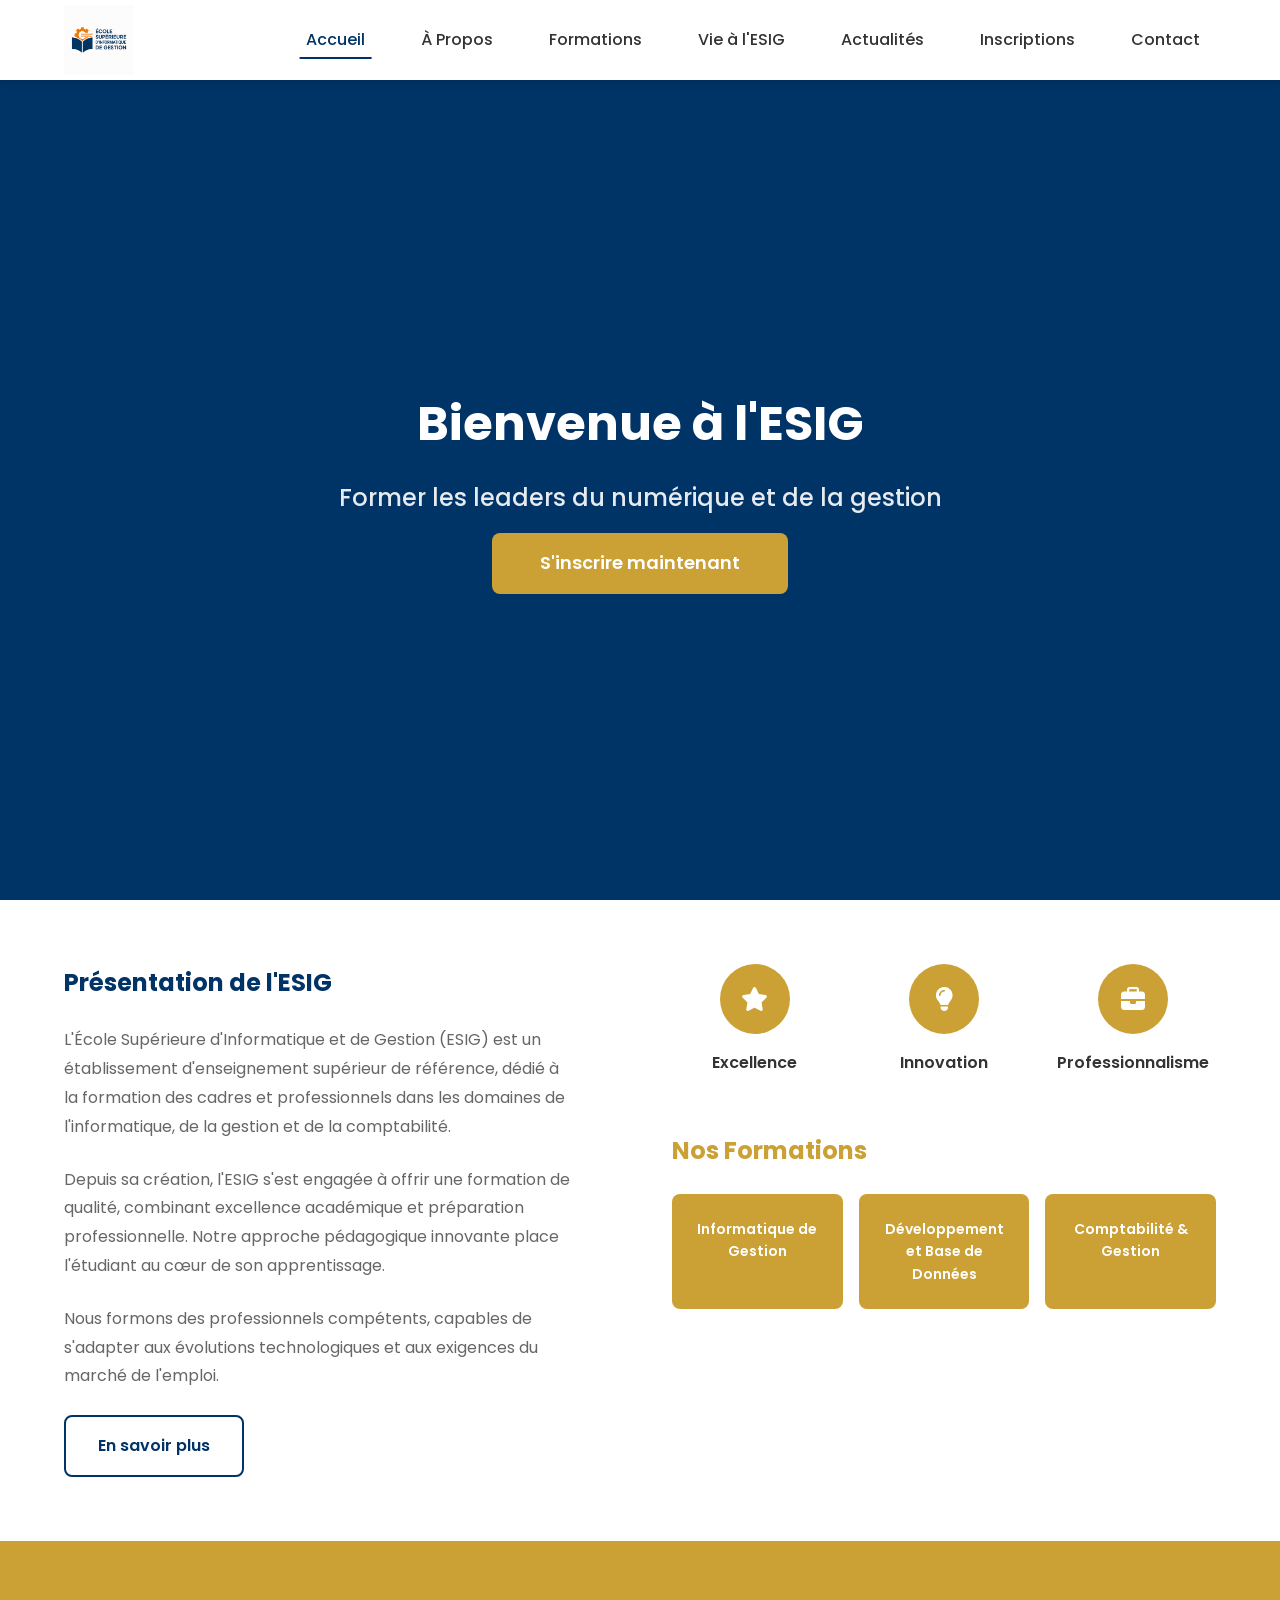
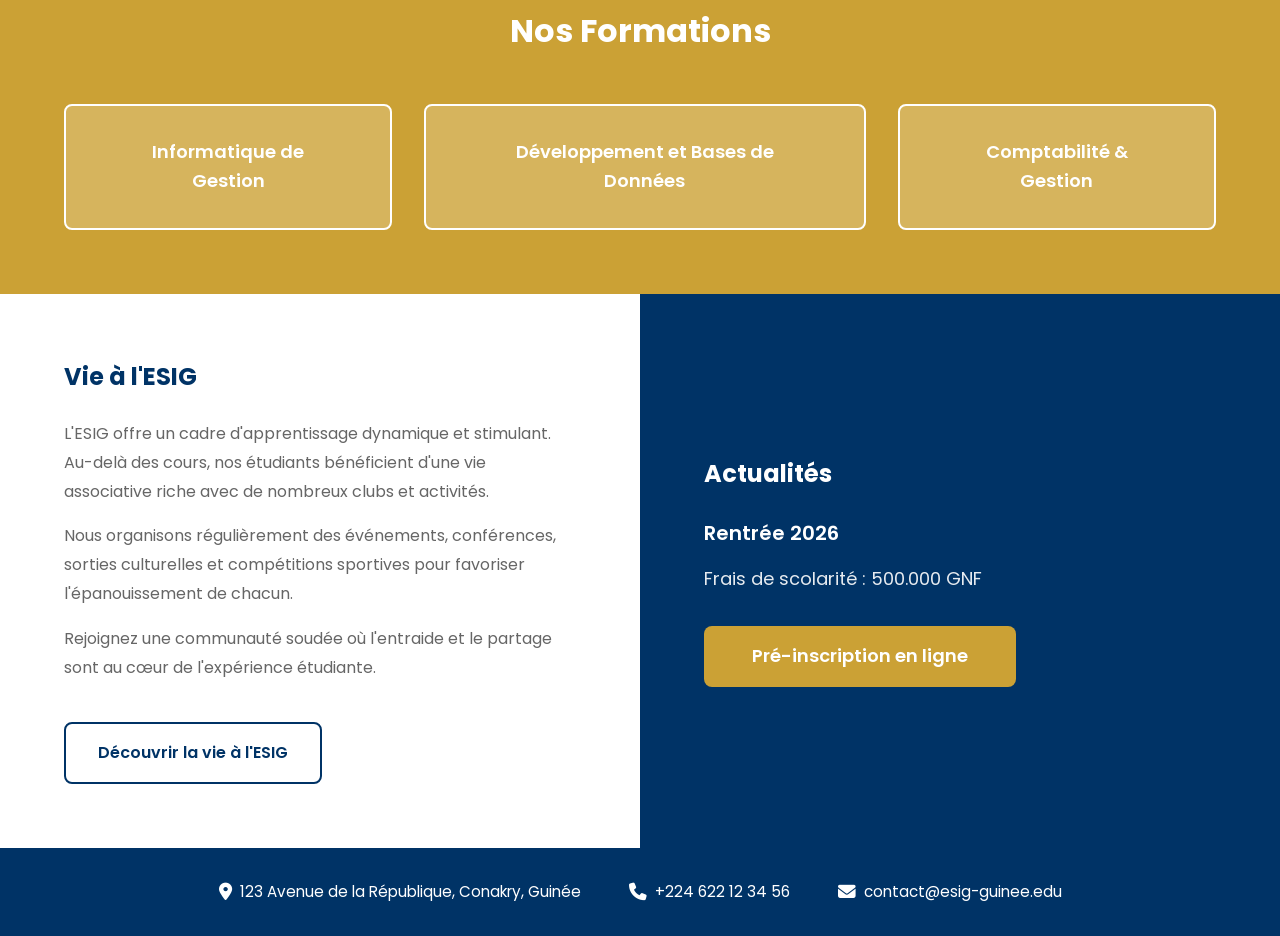
==== ESIG-main/index.html @ 141033b7 "Initial commit from original ZIP" ====
<!DOCTYPE html>
<html lang="fr">
<head>
    <meta charset="UTF-8">
    <meta name="viewport" content="width=device-width, initial-scale=1.0">
    <title>ESIG - École Supérieure d'Informatique et de Gestion</title>
    <link rel="stylesheet" href="css/styles.css">
    <link rel="stylesheet" href="https://cdnjs.cloudflare.com/ajax/libs/font-awesome/6.4.0/css/all.min.css">
    <link href="https://fonts.googleapis.com/css2?family=Poppins:wght@300;400;500;600;700&display=swap" rel="stylesheet">
</head>
<body>
    <!-- Header Placeholder -->
    <div id="header-placeholder"></div>

    <!-- Hero Section -->
    <section class="hero" id="home">
        <div class="hero__overlay"></div>
        <div class="hero__content container">
            <h1 class="hero__title">Bienvenue à l'ESIG</h1>
            <p class="hero__subtitle">Former les leaders du numérique et de la gestion</p>
            <div class="hero__buttons">
                <a href="inscriptions.html" class="btn btn--gold">S'inscrire maintenant</a>
            </div>
        </div>
    </section>

    <!-- About Preview Section -->
    <section class="section about-preview">
        <div class="container">
            <div class="about-preview__grid-new">
                <!-- Partie Gauche - Présentation -->
                <div class="about-preview__left">
                    <h2 class="about-preview__title">Présentation de l'ESIG</h2>
                    <p>L'École Supérieure d'Informatique et de Gestion (ESIG) est un établissement d'enseignement supérieur de référence, dédié à la formation des cadres et professionnels dans les domaines de l'informatique, de la gestion et de la comptabilité.</p>
                    <p>Depuis sa création, l'ESIG s'est engagée à offrir une formation de qualité, combinant excellence académique et préparation professionnelle. Notre approche pédagogique innovante place l'étudiant au cœur de son apprentissage.</p>
                    <p>Nous formons des professionnels compétents, capables de s'adapter aux évolutions technologiques et aux exigences du marché de l'emploi.</p>
                    <a href="apropos.html" class="btn btn--outline">En savoir plus</a>
                </div>
                
                <!-- Partie Droite -->
                <div class="about-preview__right">
                    <!-- Ligne 1 - Valeurs avec icônes -->
                    <div class="values-row">
                        <div class="value-item">
                            <div class="value-item__icon">
                                <i class="fas fa-star"></i>
                            </div>
                            <span class="value-item__text">Excellence</span>
                        </div>
                        <div class="value-item">
                            <div class="value-item__icon">
                                <i class="fas fa-lightbulb"></i>
                            </div>
                            <span class="value-item__text">Innovation</span>
                        </div>
                        <div class="value-item">
                            <div class="value-item__icon">
                                <i class="fas fa-briefcase"></i>
                            </div>
                            <span class="value-item__text">Professionnalisme</span>
                        </div>
                    </div>
                    
                    <!-- Ligne 2 - Nos Formations -->
                    <div class="formations-row">
                        <h3 class="formations-row__title">Nos Formations</h3>
                        <div class="formations-row__cards">
                            <div class="formation-mini-card">
                                <span>Informatique de Gestion</span>
                            </div>
                            <div class="formation-mini-card">
                                <span>Développement et Base de Données</span>
                            </div>
                            <div class="formation-mini-card">
                                <span>Comptabilité & Gestion</span>
                            </div>
                        </div>
                    </div>
                </div>
            </div>
        </div>
    </section>

    <!-- Formations Preview Section -->
    <section class="section formations-preview-gold">
        <div class="container">
            <h2 class="formations-gold__title">Nos Formations</h2>
            <div class="formations-gold__cards">
                <div class="formation-gold-card">
                    <span>Informatique de Gestion</span>
                </div>
                <div class="formation-gold-card">
                    <span>Développement et Bases de Données</span>
                </div>
                <div class="formation-gold-card">
                    <span>Comptabilité & Gestion</span>
                </div>
            </div>
        </div>
    </section>

    <!-- News Preview Section -->
    <section class="section news-preview-new">
        <div class="news-preview-grid">
            <!-- Partie Gauche - Vie à l'ESIG -->
            <div class="vie-esig-box">
                <h2 class="vie-esig-box__title">Vie à l'ESIG</h2>
                <p>L'ESIG offre un cadre d'apprentissage dynamique et stimulant. Au-delà des cours, nos étudiants bénéficient d'une vie associative riche avec de nombreux clubs et activités.</p>
                <p>Nous organisons régulièrement des événements, conférences, sorties culturelles et compétitions sportives pour favoriser l'épanouissement de chacun.</p>
                <p>Rejoignez une communauté soudée où l'entraide et le partage sont au cœur de l'expérience étudiante.</p>
                <a href="vie-esig.html" class="btn btn--outline">Découvrir la vie à l'ESIG</a>
            </div>
            
            <!-- Partie Droite - Actualités -->
            <div class="actualites-box">
                <h2 class="actualites-box__title">Actualités</h2>
                <h3 class="actualites-box__subtitle">Rentrée 2026</h3>
                <p class="actualites-box__info">Frais de scolarité : 500.000 GNF</p>
                <a href="inscriptions.html" class="btn btn--gold">Pré-inscription en ligne</a>
            </div>
        </div>
    </section>


    <!-- Footer Placeholder -->
    <div id="footer-placeholder"></div>

    <script src="js/main.js"></script>
</body>
</html>
---- ESIG-main/css/styles.css ----
/* ===== VARIABLES CSS ===== */
:root {
    /* Colors - Palette ESIG */
    --primary-color: #003366;
    --primary-dark: #002244;
    --primary-light: #004488;
    --secondary-color: #CBA135;
    --secondary-dark: #a8862c;
    --accent-color: #CBA135;
    --accent-light: #d4b54d;
    
    /* Neutral colors */
    --text-color: #333333;
    --text-light: #666666;
    --text-muted: #999999;
    --white: #FFFFFF;
    --light-bg: #f8f9fa;
    --border-color: #e0e0e0;
    
    /* Gradients */
    --gradient-primary: linear-gradient(135deg, #003366, #004488);
    --gradient-secondary: linear-gradient(135deg, #CBA135, #d4b54d);
    --gradient-accent: linear-gradient(135deg, #CBA135, #d4b54d);
    
    /* Typography */
    --font-family: 'Poppins', sans-serif;
    --font-size-xs: 0.75rem;
    --font-size-sm: 0.875rem;
    --font-size-base: 1rem;
    --font-size-lg: 1.125rem;
    --font-size-xl: 1.25rem;
    --font-size-2xl: 1.5rem;
    --font-size-3xl: 2rem;
    --font-size-4xl: 2.5rem;
    --font-size-5xl: 3rem;
    
    /* Spacing */
    --spacing-xs: 0.25rem;
    --spacing-sm: 0.5rem;
    --spacing-md: 1rem;
    --spacing-lg: 1.5rem;
    --spacing-xl: 2rem;
    --spacing-2xl: 3rem;
    --spacing-3xl: 4rem;
    
    /* Borders */
    --border-radius-sm: 4px;
    --border-radius: 8px;
    --border-radius-lg: 12px;
    --border-radius-xl: 20px;
    --border-radius-full: 50%;
    
    /* Shadows */
    --shadow-sm: 0 2px 4px rgba(0, 0, 0, 0.05);
    --shadow: 0 4px 6px rgba(0, 0, 0, 0.1);
    --shadow-md: 0 6px 12px rgba(0, 0, 0, 0.1);
    --shadow-lg: 0 10px 25px rgba(0, 0, 0, 0.15);
    --shadow-xl: 0 20px 40px rgba(0, 0, 0, 0.2);
    
    /* Transitions */
    --transition-fast: 0.2s ease;
    --transition: 0.3s ease;
    --transition-slow: 0.5s ease;
    
    /* Header height */
    --header-height: 80px;
}

/* ===== RESET & BASE ===== */
*,
*::before,
*::after {
    margin: 0;
    padding: 0;
    box-sizing: border-box;
}

html {
    scroll-behavior: smooth;
}

body {
    font-family: var(--font-family);
    font-size: var(--font-size-base);
    line-height: 1.6;
    color: var(--text-color);
    background-color: var(--white);
    overflow-x: hidden;
}

a {
    text-decoration: none;
    color: inherit;
    transition: var(--transition);
}

ul {
    list-style: none;
}

img {
    max-width: 100%;
    height: auto;
    display: block;
}

button {
    font-family: inherit;
    cursor: pointer;
    border: none;
    outline: none;
}

/* Amélioration du touch sur mobile */
@media (hover: none) and (pointer: coarse) {
    .btn:active,
    .nav__link:active,
    .formation-card:active,
    .news-card:active {
        opacity: 0.8;
    }
}

/* ===== CONTAINER ===== */
.container {
    max-width: 1200px;
    margin: 0 auto;
    padding: 0 var(--spacing-lg);
}

/* ===== HEADER & NAVIGATION ===== */
.header {
    position: fixed;
    top: 0;
    left: 0;
    width: 100%;
    height: var(--header-height);
    background-color: var(--white);
    box-shadow: var(--shadow);
    z-index: 1000;
    transition: var(--transition);
}

.header.scrolled {
    height: 70px;
    box-shadow: var(--shadow-md);
}

.nav {
    display: flex;
    justify-content: space-between;
    align-items: center;
    height: 100%;
}

.nav__logo {
    display: flex;
    align-items: center;
}

.logo-img {
    height: 70px;
    width: auto;
}

.nav__menu {
    display: flex;
    align-items: center;
}

.nav__list {
    display: flex;
    gap: var(--spacing-lg);
}

.nav__link {
    font-weight: 500;
    color: var(--text-color);
    padding: var(--spacing-sm) var(--spacing-md);
    position: relative;
    transition: var(--transition);
}

.nav__link::after {
    content: '';
    position: absolute;
    bottom: 0;
    left: 50%;
    transform: translateX(-50%);
    width: 0;
    height: 2px;
    background-color: var(--primary-color);
    transition: var(--transition);
}

.nav__link:hover,
.nav__link.active {
    color: var(--primary-color);
}

.nav__link:hover::after,
.nav__link.active::after {
    width: 80%;
}

.nav__toggle,
.nav__close {
    display: none;
    font-size: var(--font-size-xl);
    cursor: pointer;
    color: var(--text-color);
}

/* ===== BUTTONS ===== */
.btn {
    display: inline-flex;
    align-items: center;
    justify-content: center;
    gap: var(--spacing-sm);
    padding: var(--spacing-md) var(--spacing-xl);
    border-radius: var(--border-radius);
    font-weight: 600;
    font-size: var(--font-size-base);
    transition: var(--transition);
    cursor: pointer;
}

.btn--primary {
    background: var(--gradient-primary);
    color: var(--white);
    border: none;
}

.btn--primary:hover {
    transform: translateY(-2px);
    box-shadow: var(--shadow-md);
}

.btn--secondary {
    background: var(--gradient-secondary);
    color: var(--white);
    border: none;
}

.btn--secondary:hover {
    transform: translateY(-2px);
    box-shadow: var(--shadow-md);
}

.btn--outline {
    background: transparent;
    color: var(--primary-color);
    border: 2px solid var(--primary-color);
}

.btn--outline:hover {
    background: var(--primary-color);
    color: var(--white);
}

.btn--white {
    background: var(--white);
    color: var(--primary-color);
    border: none;
}

.btn--white:hover {
    transform: translateY(-2px);
    box-shadow: var(--shadow-md);
}

.btn--gold {
    background: #CBA135;
    color: var(--white);
    border: none;
    padding: var(--spacing-md) var(--spacing-2xl);
    font-size: var(--font-size-lg);
}

.btn--gold:hover {
    background: #a8862c;
    transform: translateY(-2px);
    box-shadow: var(--shadow-md);
}

.btn--white-outline {
    background: transparent;
    color: var(--white);
    border: 2px solid var(--white);
}

.btn--white-outline:hover {
    background: var(--white);
    color: var(--primary-color);
}

/* ===== HERO SECTION ===== */
.hero {
    position: relative;
    min-height: 100vh;
    display: flex;
    align-items: center;
    justify-content: center;
    background: #003366;
    margin-top: 0;
    padding-top: var(--header-height);
}

.hero__overlay {
    display: none;
}

.hero__content {
    position: relative;
    z-index: 1;
    text-align: center;
    color: var(--white);
    max-width: 800px;
    padding: var(--spacing-2xl);
}

.hero__title {
    font-size: var(--font-size-5xl);
    font-weight: 700;
    margin-bottom: var(--spacing-md);
    animation: fadeInUp 0.8s ease;
}

.hero__subtitle {
    font-size: var(--font-size-2xl);
    font-weight: 500;
    margin-bottom: var(--spacing-md);
    opacity: 0.9;
    animation: fadeInUp 0.8s ease 0.2s backwards;
}

.hero__description {
    font-size: var(--font-size-lg);
    margin-bottom: var(--spacing-2xl);
    opacity: 0.85;
    animation: fadeInUp 0.8s ease 0.4s backwards;
}

.hero__buttons {
    display: flex;
    gap: var(--spacing-lg);
    justify-content: center;
    flex-wrap: wrap;
    animation: fadeInUp 0.8s ease 0.6s backwards;
}

/* ===== SECTIONS ===== */
.section {
    padding: var(--spacing-3xl) 0;
}

.section__header {
    text-align: center;
    margin-bottom: var(--spacing-3xl);
}

.section__title {
    font-size: var(--font-size-3xl);
    color: var(--primary-color);
    margin-bottom: var(--spacing-md);
    position: relative;
    display: inline-block;
}

.section__title::after {
    content: '';
    position: absolute;
    bottom: -10px;
    left: 50%;
    transform: translateX(-50%);
    width: 60px;
    height: 3px;
    background: var(--gradient-secondary);
    border-radius: var(--border-radius);
}

.section__subtitle {
    font-size: var(--font-size-lg);
    color: var(--text-light);
    max-width: 600px;
    margin: var(--spacing-lg) auto 0;
}

/* Section Line */
.section__line {
    width: 80px;
    height: 3px;
    background-color: #CBA135;
    margin: var(--spacing-lg) auto 0;
    overflow: visible;
}

/* ===== ABOUT PREVIEW ===== */
.about-preview {
    background-color: var(--white);
}

.about-preview__grid {
    display: grid;
    grid-template-columns: 1fr 1fr;
    gap: var(--spacing-3xl);
    align-items: center;
}

/* Nouvelle structure about-preview */
.about-preview__grid-new {
    display: grid;
    grid-template-columns: 1fr 1fr;
    gap: var(--spacing-3xl);
    align-items: flex-start;
}

.about-preview__left {
    padding-right: var(--spacing-xl);
}

.about-preview__title {
    font-size: var(--font-size-2xl);
    color: var(--primary-color);
    margin-bottom: var(--spacing-lg);
    font-weight: 700;
}

.about-preview__left p {
    margin-bottom: var(--spacing-lg);
    color: var(--text-light);
    line-height: 1.8;
}

.about-preview__right {
    display: flex;
    flex-direction: column;
    gap: var(--spacing-xl);
}

/* Valeurs Row */
.values-row {
    display: flex;
    justify-content: space-between;
    gap: var(--spacing-lg);
}

.value-item {
    text-align: center;
    flex: 1;
}

.value-item__icon {
    width: 70px;
    height: 70px;
    margin: 0 auto var(--spacing-md);
    display: flex;
    align-items: center;
    justify-content: center;
    background: #CBA135;
    border-radius: var(--border-radius-full);
    font-size: var(--font-size-2xl);
    color: var(--white);
}

.value-item__text {
    display: block;
    font-weight: 600;
    color: #333333;
    font-size: var(--font-size-base);
}

/* Formations Row */
.formations-row {
    margin-top: var(--spacing-lg);
}

.formations-row__title {
    font-size: var(--font-size-2xl);
    color: #CBA135;
    margin-bottom: var(--spacing-lg);
    font-weight: 700;
}

.formations-row__cards {
    display: flex;
    gap: var(--spacing-md);
}

.formation-mini-card {
    flex: 1;
    background: #CBA135;
    color: var(--white);
    padding: var(--spacing-lg);
    border-radius: var(--border-radius);
    text-align: center;
    font-weight: 600;
    font-size: var(--font-size-sm);
    transition: var(--transition);
}

.formation-mini-card:hover {
    background: #a8862c;
    transform: translateY(-3px);
}

/* ===== FORMATIONS PREVIEW GOLD ===== */
.formations-preview-gold {
    background: #CBA135;
    padding: var(--spacing-3xl) 0;
}

.formations-gold__title {
    font-size: var(--font-size-3xl);
    color: var(--white);
    text-align: center;
    margin-bottom: var(--spacing-2xl);
    font-weight: 700;
}

.formations-gold__cards {
    display: flex;
    justify-content: center;
    gap: var(--spacing-xl);
}

.formation-gold-card {
    background: rgba(255, 255, 255, 0.2);
    border: 2px solid var(--white);
    color: var(--white);
    padding: var(--spacing-xl) var(--spacing-2xl);
    border-radius: var(--border-radius);
    text-align: center;
    font-weight: 600;
    font-size: var(--font-size-lg);
    transition: var(--transition);
    min-width: 250px;
}

.formation-gold-card:hover {
    background: rgba(255, 255, 255, 0.3);
    transform: translateY(-5px);
}

/* ===== NEWS PREVIEW NEW (Vie ESIG + Actualités) ===== */
.news-preview-new {
    padding: 0;
}

.news-preview-grid {
    display: grid;
    grid-template-columns: 1fr 1fr;
}

/* Partie Gauche - Vie à l'ESIG */
.vie-esig-box {
    background: var(--white);
    padding: var(--spacing-3xl);
}

.vie-esig-box__title {
    font-size: var(--font-size-2xl);
    color: var(--primary-color);
    margin-bottom: var(--spacing-lg);
    font-weight: 700;
}

.vie-esig-box p {
    color: var(--text-light);
    margin-bottom: var(--spacing-md);
    line-height: 1.8;
}

.vie-esig-box .btn {
    margin-top: var(--spacing-lg);
}

/* Partie Droite - Actualités */
.actualites-box {
    background: #003366;
    padding: var(--spacing-3xl);
    color: var(--white);
    display: flex;
    flex-direction: column;
    justify-content: center;
}

.actualites-box__title {
    font-size: var(--font-size-2xl);
    color: var(--white);
    margin-bottom: var(--spacing-lg);
    font-weight: 700;
}

.actualites-box__subtitle {
    font-size: var(--font-size-xl);
    color: var(--white);
    margin-bottom: var(--spacing-md);
    font-weight: 600;
}

.actualites-box__info {
    font-size: var(--font-size-lg);
    color: var(--white);
    margin-bottom: var(--spacing-xl);
    opacity: 0.9;
}

.actualites-box .btn--gold {
    align-self: flex-start;
}

.about-preview__content p {
    margin-bottom: var(--spacing-lg);
    color: var(--text-light);
    line-height: 1.8;
}

.about-preview__stats {
    display: grid;
    grid-template-columns: repeat(2, 1fr);
    gap: var(--spacing-lg);
}

.stat-card {
    background: var(--white);
    padding: var(--spacing-xl);
    border-radius: var(--border-radius-lg);
    text-align: center;
    box-shadow: var(--shadow);
    transition: var(--transition);
}

.stat-card:hover {
    transform: translateY(-5px);
    box-shadow: var(--shadow-lg);
}

.stat-card__icon {
    font-size: var(--font-size-3xl);
    color: var(--primary-color);
    margin-bottom: var(--spacing-md);
}

.stat-card__number {
    display: block;
    font-size: var(--font-size-3xl);
    font-weight: 700;
    color: var(--secondary-color);
}

.stat-card__label {
    color: var(--text-light);
    font-size: var(--font-size-sm);
}

/* ===== FORMATIONS PREVIEW ===== */
.formations-preview {
    background: var(--white);
}

.formations-grid {
    display: grid;
    grid-template-columns: repeat(3, 1fr);
    gap: var(--spacing-xl);
}

.formation-card {
    background: var(--white);
    padding: var(--spacing-2xl);
    border-radius: var(--border-radius-lg);
    text-align: center;
    box-shadow: var(--shadow);
    transition: var(--transition);
    border: 1px solid var(--border-color);
}

.formation-card:hover {
    transform: translateY(-10px);
    box-shadow: var(--shadow-lg);
    border-color: var(--primary-color);
}

.formation-card__icon {
    width: 80px;
    height: 80px;
    margin: 0 auto var(--spacing-lg);
    display: flex;
    align-items: center;
    justify-content: center;
    background: var(--gradient-primary);
    border-radius: var(--border-radius-full);
    font-size: var(--font-size-3xl);
    color: var(--white);
}

.formation-card__title {
    font-size: var(--font-size-xl);
    color: var(--primary-color);
    margin-bottom: var(--spacing-md);
}

.formation-card__description {
    color: var(--text-light);
    margin-bottom: var(--spacing-lg);
    line-height: 1.7;
}

.formation-card__link {
    color: var(--secondary-color);
    font-weight: 600;
    display: inline-flex;
    align-items: center;
    gap: var(--spacing-sm);
}

.formation-card__link:hover {
    color: var(--secondary-dark);
}

.formation-card__link i {
    transition: var(--transition);
}

.formation-card__link:hover i {
    transform: translateX(5px);
}

.formations-preview__cta {
    text-align: center;
    margin-top: var(--spacing-3xl);
}

/* ===== NEWS PREVIEW ===== */
.news-preview {
    background: var(--light-bg);
}

.news-grid {
    display: grid;
    grid-template-columns: repeat(3, 1fr);
    gap: var(--spacing-xl);
}

.news-card {
    background: var(--white);
    border-radius: var(--border-radius-lg);
    overflow: hidden;
    box-shadow: var(--shadow);
    transition: var(--transition);
}

.news-card:hover {
    transform: translateY(-5px);
    box-shadow: var(--shadow-lg);
}

.news-card__image {
    height: 200px;
    overflow: hidden;
}

.news-card__image img {
    width: 100%;
    height: 100%;
    object-fit: cover;
    transition: var(--transition);
}

.news-card:hover .news-card__image img {
    transform: scale(1.1);
}

.news-card__content {
    padding: var(--spacing-lg);
}

.news-card__date {
    font-size: var(--font-size-sm);
    color: var(--text-muted);
    display: flex;
    align-items: center;
    gap: var(--spacing-sm);
    margin-bottom: var(--spacing-sm);
}

.news-card__title {
    font-size: var(--font-size-lg);
    color: var(--primary-color);
    margin-bottom: var(--spacing-md);
    line-height: 1.4;
}

.news-card__excerpt {
    color: var(--text-light);
    font-size: var(--font-size-sm);
    margin-bottom: var(--spacing-lg);
    line-height: 1.7;
}

.news-card__link {
    color: var(--secondary-color);
    font-weight: 600;
    font-size: var(--font-size-sm);
}

.news-card__link:hover {
    color: var(--secondary-dark);
}

.news-preview__cta {
    text-align: center;
    margin-top: var(--spacing-3xl);
}

/* ===== CTA SECTION ===== */
.cta-section {
    background: var(--gradient-primary);
    padding: var(--spacing-3xl) 0;
}

.cta-content {
    text-align: center;
    color: var(--white);
}

.cta-title {
    font-size: var(--font-size-3xl);
    margin-bottom: var(--spacing-md);
}

.cta-text {
    font-size: var(--font-size-lg);
    opacity: 0.9;
    margin-bottom: var(--spacing-2xl);
}

.cta-buttons {
    display: flex;
    gap: var(--spacing-lg);
    justify-content: center;
    flex-wrap: wrap;
}

/* ===== FOOTER ===== */
.footer {
    background-color: var(--primary-dark);
    color: var(--white);
    padding: var(--spacing-3xl) 0 0;
}

/* Footer Simple */
.footer-simple {
    background-color: #003366;
    color: #FFFFFF;
    padding: var(--spacing-xl) 0;
}

.footer-simple__content {
    display: flex;
    justify-content: center;
    align-items: center;
    gap: var(--spacing-2xl);
    flex-wrap: wrap;
}

.footer-simple__item {
    display: inline-flex;
    align-items: center;
    gap: var(--spacing-sm);
    font-size: 0.95rem;
    color: #FFFFFF;
}

.footer-simple__item i {
    color: #FFFFFF;
    font-size: 1.1rem;
}

.footer__grid {
    display: grid;
    grid-template-columns: 2fr 1fr 1fr 1.5fr;
    gap: var(--spacing-2xl);
}

.footer__logo {
    height: 60px;
    margin-bottom: var(--spacing-lg);
    filter: brightness(0) invert(1);
}

.footer__description {
    color: rgba(255, 255, 255, 0.7);
    margin-bottom: var(--spacing-lg);
    line-height: 1.7;
}

.footer__social {
    display: flex;
    gap: var(--spacing-md);
}

.social-link {
    width: 40px;
    height: 40px;
    display: flex;
    align-items: center;
    justify-content: center;
    background: rgba(255, 255, 255, 0.1);
    border-radius: var(--border-radius-full);
    color: var(--white);
    transition: var(--transition);
}

.social-link:hover {
    background: var(--secondary-color);
    transform: translateY(-3px);
}

.footer__title {
    font-size: var(--font-size-lg);
    margin-bottom: var(--spacing-lg);
    position: relative;
    padding-bottom: var(--spacing-md);
}

.footer__title::after {
    content: '';
    position: absolute;
    bottom: 0;
    left: 0;
    width: 40px;
    height: 2px;
    background: var(--secondary-color);
}

.footer__links li {
    margin-bottom: var(--spacing-sm);
}

.footer__links a {
    color: rgba(255, 255, 255, 0.7);
    transition: var(--transition);
}

.footer__links a:hover {
    color: var(--white);
    padding-left: var(--spacing-sm);
}

.footer__contact li {
    display: flex;
    align-items: flex-start;
    gap: var(--spacing-md);
    margin-bottom: var(--spacing-md);
    color: rgba(255, 255, 255, 0.7);
}

.footer__contact i {
    color: var(--secondary-color);
    margin-top: 4px;
}

.footer__bottom {
    margin-top: var(--spacing-2xl);
    padding: var(--spacing-lg) 0;
    border-top: 1px solid rgba(255, 255, 255, 0.1);
    text-align: center;
    color: rgba(255, 255, 255, 0.5);
    font-size: var(--font-size-sm);
}

/* ===== PAGE HEADER ===== */
.page-header {
    background: var(--gradient-primary);
    padding: calc(var(--header-height) + var(--spacing-3xl)) 0 var(--spacing-3xl);
    text-align: center;
    color: var(--white);
}

.page-header__title {
    font-size: var(--font-size-4xl);
    margin-bottom: var(--spacing-md);
}

.page-header__breadcrumb {
    display: flex;
    justify-content: center;
    gap: var(--spacing-md);
    font-size: var(--font-size-sm);
    opacity: 0.8;
}

.page-header__breadcrumb a:hover {
    opacity: 1;
}

.page-header__breadcrumb span {
    opacity: 0.6;
}

/* Page Header Light Variant */
.page-header--light {
    background: #FFFFFF;
    color: #003366;
}

.page-header--light .page-header__title {
    color: #003366;
}

/* Mission Vision Section */
.mission-vision-section {
    padding: var(--spacing-3xl) 0;
    background-color: #f5f5f5;
}

.mission-vision-grid {
    display: grid;
    grid-template-columns: repeat(3, 1fr);
    gap: var(--spacing-2xl);
}

.mission-vision-block {
    text-align: center;
    padding: var(--spacing-xl);
}

.mission-vision-block__icon {
    margin-bottom: var(--spacing-md);
}

.mission-vision-block__icon i {
    font-size: 3rem;
    color: #CBA135;
}

.mission-vision-block__title {
    font-size: 1.5rem;
    color: #003366;
    margin-bottom: var(--spacing-md);
    font-weight: 600;
}

.mission-vision-block__text {
    color: #555;
    line-height: 1.7;
}

/* Historique & Contexte Section */
.historique-section {
    padding: var(--spacing-3xl) 0;
    background-color: #e6f2ff;
    text-align: center;
}

.historique-section__title {
    font-size: 2rem;
    color: #003366;
    margin-bottom: var(--spacing-lg);
    font-weight: 600;
}

.historique-section__text {
    color: #333;
    line-height: 1.8;
    max-width: 900px;
    margin: 0 auto;
    font-size: 1.05rem;
}

/* ===== ABOUT PAGE ===== */
.about-section {
    padding: var(--spacing-3xl) 0;
}

.about-grid {
    display: grid;
    grid-template-columns: 1fr 1fr;
    gap: var(--spacing-3xl);
    align-items: center;
}

.about-image {
    border-radius: var(--border-radius-lg);
    overflow: hidden;
    box-shadow: var(--shadow-lg);
}

.about-image img {
    width: 100%;
    height: 100%;
    object-fit: cover;
}

.about-content h2 {
    font-size: var(--font-size-2xl);
    color: var(--primary-color);
    margin-bottom: var(--spacing-lg);
}

.about-content p {
    color: var(--text-light);
    margin-bottom: var(--spacing-lg);
    line-height: 1.8;
}

/* Values */
.values-section {
    background: var(--light-bg);
    padding: var(--spacing-3xl) 0;
}

.values-grid {
    display: grid;
    grid-template-columns: repeat(4, 1fr);
    gap: var(--spacing-xl);
}

.value-card {
    text-align: center;
    padding: var(--spacing-xl);
    background: var(--white);
    border-radius: var(--border-radius-lg);
    box-shadow: var(--shadow);
    transition: var(--transition);
}

.value-card:hover {
    transform: translateY(-10px);
    box-shadow: var(--shadow-lg);
}

.value-card__icon {
    width: 70px;
    height: 70px;
    margin: 0 auto var(--spacing-lg);
    display: flex;
    align-items: center;
    justify-content: center;
    background: var(--gradient-primary);
    border-radius: var(--border-radius-full);
    font-size: var(--font-size-2xl);
    color: var(--white);
}

.value-card__title {
    color: var(--primary-color);
    margin-bottom: var(--spacing-sm);
}

.value-card__text {
    color: var(--text-light);
    font-size: var(--font-size-sm);
    line-height: 1.7;
}

/* Team Section */
.team-section {
    padding: var(--spacing-3xl) 0;
}

.team-grid {
    display: grid;
    grid-template-columns: repeat(4, 1fr);
    gap: var(--spacing-xl);
}

.team-card {
    text-align: center;
    background: var(--white);
    border-radius: var(--border-radius-lg);
    overflow: hidden;
    box-shadow: var(--shadow);
    transition: var(--transition);
}

.team-card:hover {
    transform: translateY(-5px);
    box-shadow: var(--shadow-lg);
}

.team-card__image {
    height: 250px;
    overflow: hidden;
}

.team-card__image img {
    width: 100%;
    height: 100%;
    object-fit: cover;
    transition: var(--transition);
}

.team-card:hover .team-card__image img {
    transform: scale(1.1);
}

.team-card__content {
    padding: var(--spacing-lg);
}

.team-card__name {
    color: var(--primary-color);
    margin-bottom: var(--spacing-xs);
}

.team-card__role {
    color: var(--text-muted);
    font-size: var(--font-size-sm);
    margin-bottom: var(--spacing-md);
}

.team-card__social {
    display: flex;
    justify-content: center;
    gap: var(--spacing-sm);
}

.team-card__social a {
    width: 35px;
    height: 35px;
    display: flex;
    align-items: center;
    justify-content: center;
    background: var(--light-bg);
    border-radius: var(--border-radius-full);
    color: var(--primary-color);
    transition: var(--transition);
}

.team-card__social a:hover {
    background: var(--primary-color);
    color: var(--white);
}

/* ===== FORMATIONS PAGE ===== */
.formations-section {
    padding: var(--spacing-3xl) 0;
}

.formations-tabs {
    display: flex;
    justify-content: center;
    gap: var(--spacing-md);
    margin-bottom: var(--spacing-3xl);
    flex-wrap: wrap;
}

.tab-btn {
    padding: var(--spacing-md) var(--spacing-xl);
    background: var(--white);
    border: 2px solid var(--border-color);
    border-radius: var(--border-radius);
    font-weight: 600;
    color: var(--text-color);
    transition: var(--transition);
}

.tab-btn:hover,
.tab-btn.active {
    background: var(--primary-color);
    border-color: var(--primary-color);
    color: var(--white);
}

/* Formations Circles */
.formations-circles {
    display: flex;
    justify-content: center;
    gap: var(--spacing-3xl);
    margin-bottom: var(--spacing-3xl);
}

.formation-circle-block {
    display: flex;
    flex-direction: column;
    align-items: center;
    gap: var(--spacing-md);
}

.formation-circle {
    width: 100px;
    height: 100px;
    background-color: #003366;
    border-radius: 50%;
    display: flex;
    align-items: center;
    justify-content: center;
    transition: var(--transition);
    cursor: pointer;
}

.formation-circle:hover {
    transform: scale(1.1);
    box-shadow: var(--shadow-lg);
}

.formation-circle i {
    font-size: 2.5rem;
    color: #CBA135;
}

.formation-circle__label {
    font-weight: 600;
    color: #003366;
    font-size: var(--font-size-base);
}

.formation-circle__title {
    font-size: var(--font-size-lg);
    font-weight: 600;
    color: #003366;
    margin-top: var(--spacing-md);
    margin-bottom: var(--spacing-sm);
}

.formation-circle__text {
    font-size: var(--font-size-sm);
    color: var(--text-light);
    text-align: center;
    line-height: 1.6;
    max-width: 250px;
}

/* Formations Two Columns Layout */
.formations-two-cols {
    display: grid;
    grid-template-columns: 1fr 1fr;
    gap: var(--spacing-3xl);
    align-items: flex-start;
}

.formations-info-block {
    padding: var(--spacing-xl);
}

.formations-info__title {
    font-size: var(--font-size-xl);
    color: #003366;
    margin-bottom: var(--spacing-md);
    font-weight: 600;
}

.formations-info__text {
    color: var(--text-light);
    line-height: 1.8;
    margin-bottom: var(--spacing-xl);
}

.formations-info__list {
    list-style: disc;
    padding-left: var(--spacing-xl);
    color: var(--text-light);
    line-height: 1.8;
}

.formations-info__list li {
    margin-bottom: var(--spacing-sm);
}

.formations-table-block {
    padding: var(--spacing-xl);
}

.semestre-table {
    width: 100%;
    border-collapse: collapse;
    border: 2px solid #CBA135;
    border-radius: var(--border-radius);
    overflow: hidden;
    text-align: center;
}

.semestre-table th {
    background-color: transparent;
    color: #003366;
    padding: var(--spacing-lg);
    font-weight: 600;
    font-size: var(--font-size-lg);
    text-align: center;
    border-bottom: 2px solid #CBA135;
}

.semestre-table td {
    padding: var(--spacing-md) var(--spacing-lg);
    border-bottom: 1px solid #CBA135;
    background-color: transparent;
    color: #003366;
}

.semestre-table tbody tr:last-child td {
    border-bottom: none;
}

.semestre-table tbody tr:hover td {
    background-color: var(--light-bg);
}

.formation-detail-card {
    display: grid;
    grid-template-columns: 1fr 1fr;
    gap: var(--spacing-3xl);
    background: var(--white);
    border-radius: var(--border-radius-lg);
    overflow: hidden;
    box-shadow: var(--shadow-lg);
    margin-bottom: var(--spacing-2xl);
}

.formation-detail-card.reverse {
    direction: rtl;
}

.formation-detail-card.reverse > * {
    direction: ltr;
}

.formation-detail__image {
    height: 100%;
    min-height: 400px;
}

.formation-detail__image img {
    width: 100%;
    height: 100%;
    object-fit: cover;
}

.formation-detail__content {
    padding: var(--spacing-2xl);
    display: flex;
    flex-direction: column;
    justify-content: center;
}

.formation-detail__badge {
    display: inline-block;
    padding: var(--spacing-xs) var(--spacing-md);
    background: var(--gradient-secondary);
    color: var(--white);
    border-radius: var(--border-radius);
    font-size: var(--font-size-sm);
    font-weight: 600;
    margin-bottom: var(--spacing-md);
    width: fit-content;
}

.formation-detail__title {
    font-size: var(--font-size-2xl);
    color: var(--primary-color);
    margin-bottom: var(--spacing-lg);
}

.formation-detail__text {
    color: var(--text-light);
    margin-bottom: var(--spacing-lg);
    line-height: 1.8;
}

.formation-detail__list {
    margin-bottom: var(--spacing-lg);
}

.formation-detail__list li {
    display: flex;
    align-items: center;
    gap: var(--spacing-md);
    margin-bottom: var(--spacing-sm);
    color: var(--text-light);
}

.formation-detail__list li i {
    color: var(--secondary-color);
}

/* ===== VIE ESIG HEADER ===== */
.vie-esig-header {
    background: var(--white);
    padding: 120px 0 var(--spacing-3xl);
    text-align: center;
}

.vie-esig-header__title {
    font-size: var(--font-size-4xl);
    font-weight: 700;
    color: var(--primary-color);
    margin-bottom: var(--spacing-lg);
}

.vie-esig-header__text {
    font-size: var(--font-size-lg);
    color: var(--text-light);
    max-width: 800px;
    margin: 0 auto var(--spacing-2xl);
    line-height: 1.8;
}

.vie-esig-header__blocks {
    display: flex;
    justify-content: center;
    gap: var(--spacing-2xl);
    flex-wrap: wrap;
}

.vie-esig-header__block {
    display: flex;
    flex-direction: column;
    align-items: center;
    gap: var(--spacing-md);
    padding: var(--spacing-xl);
    min-width: 200px;
}

.vie-esig-header__icon {
    width: 100px;
    height: 100px;
    border-radius: 50%;
    background: rgba(203, 161, 53, 0.1);
    display: flex;
    align-items: center;
    justify-content: center;
    transition: var(--transition);
}

.vie-esig-header__icon i {
    font-size: 2.5rem;
    color: var(--secondary-color);
}

.vie-esig-header__block:hover .vie-esig-header__icon {
    background: rgba(203, 161, 53, 0.2);
    transform: translateY(-5px);
}

.vie-esig-header__block-title {
    font-size: var(--font-size-lg);
    font-weight: 600;
    color: var(--primary-color);
}

/* ===== EVENTS CAROUSEL SECTION ===== */
.events-carousel-section {
    background: var(--primary-color);
    padding: var(--spacing-3xl) 0;
}

.events-carousel__title {
    font-size: var(--font-size-3xl);
    font-weight: 700;
    color: var(--white);
    text-align: center;
    margin-bottom: var(--spacing-2xl);
}

.events-carousel-wrapper {
    display: flex;
    align-items: center;
    gap: var(--spacing-lg);
}

.events-carousel__btn {
    background: transparent;
    border: 2px solid var(--white);
    color: var(--white);
    width: 50px;
    height: 50px;
    border-radius: 50%;
    display: flex;
    align-items: center;
    justify-content: center;
    cursor: pointer;
    transition: var(--transition);
    flex-shrink: 0;
}

.events-carousel__btn:hover {
    background: var(--white);
    color: var(--primary-color);
}

.events-carousel__btn i {
    font-size: 1.2rem;
}

.events-carousel {
    flex: 1;
    overflow: hidden;
}

.events-carousel__track {
    display: flex;
    gap: var(--spacing-lg);
    transition: transform 0.5s ease;
}

.events-carousel__slide {
    flex-shrink: 0;
    width: 300px;
    height: 200px;
    border-radius: var(--border-radius-lg);
    overflow: hidden;
    box-shadow: 0 4px 15px rgba(0, 0, 0, 0.3);
}

.events-carousel__slide img {
    width: 100%;
    height: 100%;
    object-fit: cover;
    transition: transform 0.3s ease;
}

.events-carousel__slide:hover img {
    transform: scale(1.1);
}

/* ===== TESTIMONIALS CAROUSEL SECTION ===== */
.testimonials-section {
    background: var(--white);
    padding: var(--spacing-3xl) 0;
}

.testimonials-section__title {
    font-size: var(--font-size-3xl);
    font-weight: 700;
    color: var(--primary-color);
    text-align: center;
    margin-bottom: var(--spacing-2xl);
}

.testimonials-carousel-wrapper {
    display: flex;
    align-items: center;
    gap: var(--spacing-lg);
}

.testimonials-carousel__btn {
    background: var(--primary-color);
    border: none;
    color: var(--white);
    width: 50px;
    height: 50px;
    border-radius: 50%;
    display: flex;
    align-items: center;
    justify-content: center;
    cursor: pointer;
    transition: var(--transition);
    flex-shrink: 0;
}

.testimonials-carousel__btn:hover {
    background: var(--primary-dark);
    transform: scale(1.1);
}

.testimonials-carousel__btn i {
    font-size: 1.2rem;
}

.testimonials-carousel {
    flex: 1;
    overflow: hidden;
}

.testimonials-carousel__track {
    display: flex;
    gap: var(--spacing-xl);
    transition: transform 0.5s ease;
}

.testimonial-card {
    flex-shrink: 0;
    width: 400px;
    background: var(--light-bg);
    border-radius: var(--border-radius-lg);
    padding: var(--spacing-xl);
    box-shadow: var(--shadow);
}

.testimonial-card__header {
    display: flex;
    align-items: center;
    gap: var(--spacing-lg);
    margin-bottom: var(--spacing-lg);
}

.testimonial-card__image {
    width: 70px;
    height: 70px;
    border-radius: 50%;
    object-fit: cover;
    border: 3px solid var(--secondary-color);
}

.testimonial-card__info {
    flex: 1;
}

.testimonial-card__name {
    font-size: var(--font-size-lg);
    font-weight: 700;
    color: var(--primary-color);
    margin-bottom: 4px;
}

.testimonial-card__role {
    font-size: var(--font-size-sm);
    color: var(--text-muted);
}

.testimonial-card__content {
    display: flex;
    gap: var(--spacing-md);
}

.testimonial-card__quote-icon {
    color: var(--secondary-color);
    font-size: 1.5rem;
    flex-shrink: 0;
}

.testimonial-card__text {
    font-size: var(--font-size-base);
    color: var(--text-color);
    line-height: 1.7;
    font-style: italic;
}

/* ===== VIE ESIG PAGE ===== */
.campus-section {
    padding: var(--spacing-3xl) 0;
}

.campus-grid {
    display: grid;
    grid-template-columns: repeat(3, 1fr);
    gap: var(--spacing-lg);
}

.campus-card {
    position: relative;
    border-radius: var(--border-radius-lg);
    overflow: hidden;
    height: 300px;
    box-shadow: var(--shadow);
}

.campus-card img {
    width: 100%;
    height: 100%;
    object-fit: cover;
    transition: var(--transition);
}

.campus-card:hover img {
    transform: scale(1.1);
}

.campus-card__overlay {
    position: absolute;
    bottom: 0;
    left: 0;
    right: 0;
    padding: var(--spacing-lg);
    background: linear-gradient(transparent, rgba(0, 0, 0, 0.8));
    color: var(--white);
}

.campus-card__title {
    font-size: var(--font-size-lg);
}

/* Activities */
.activities-section {
    background: var(--light-bg);
    padding: var(--spacing-3xl) 0;
}

.activities-grid {
    display: grid;
    grid-template-columns: repeat(2, 1fr);
    gap: var(--spacing-xl);
}

.activity-card {
    display: flex;
    gap: var(--spacing-lg);
    background: var(--white);
    padding: var(--spacing-xl);
    border-radius: var(--border-radius-lg);
    box-shadow: var(--shadow);
    transition: var(--transition);
}

.activity-card:hover {
    transform: translateY(-5px);
    box-shadow: var(--shadow-lg);
}

.activity-card__icon {
    width: 60px;
    height: 60px;
    flex-shrink: 0;
    display: flex;
    align-items: center;
    justify-content: center;
    background: var(--gradient-primary);
    border-radius: var(--border-radius-full);
    font-size: var(--font-size-xl);
    color: var(--white);
}

.activity-card__title {
    color: var(--primary-color);
    margin-bottom: var(--spacing-sm);
}

.activity-card__text {
    color: var(--text-light);
    font-size: var(--font-size-sm);
    line-height: 1.7;
}

/* Gallery */
.gallery-section {
    padding: var(--spacing-3xl) 0;
}

.gallery-grid {
    display: grid;
    grid-template-columns: repeat(4, 1fr);
    gap: var(--spacing-md);
}

.gallery-item {
    position: relative;
    border-radius: var(--border-radius);
    overflow: hidden;
    height: 200px;
    cursor: pointer;
}

.gallery-item:nth-child(1) {
    grid-column: span 2;
    grid-row: span 2;
    height: 100%;
}

.gallery-item img {
    width: 100%;
    height: 100%;
    object-fit: cover;
    transition: var(--transition);
}

.gallery-item:hover img {
    transform: scale(1.1);
}

.gallery-item__overlay {
    position: absolute;
    top: 0;
    left: 0;
    right: 0;
    bottom: 0;
    background: rgba(30, 58, 95, 0.8);
    display: flex;
    align-items: center;
    justify-content: center;
    opacity: 0;
    transition: var(--transition);
}

.gallery-item:hover .gallery-item__overlay {
    opacity: 1;
}

.gallery-item__overlay i {
    color: var(--white);
    font-size: var(--font-size-2xl);
}

/* ===== ADMISSION CONDITIONS ===== */
.admission-conditions {
    background: rgba(203, 161, 53, 0.1);
    padding: var(--spacing-2xl) 0;
}

.admission-conditions__title {
    font-size: var(--font-size-2xl);
    font-weight: 700;
    color: var(--secondary-color);
    margin-bottom: var(--spacing-lg);
    text-align: left;
}

.admission-conditions__list {
    list-style-type: disc;
    padding-left: var(--spacing-xl);
}

.admission-conditions__list li {
    font-size: var(--font-size-lg);
    color: var(--primary-color);
    padding: var(--spacing-sm) 0;
    font-weight: 500;
}

/* ===== TUITION FEES SECTION ===== */
.tuition-fees {
    background: var(--white);
    padding: var(--spacing-2xl) 0;
}

.tuition-fees__title {
    font-size: var(--font-size-2xl);
    font-weight: 700;
    color: var(--secondary-color);
    margin-bottom: var(--spacing-xl);
}

.tuition-fees__table {
    width: 100%;
    max-width: 600px;
    border-collapse: collapse;
    border-radius: var(--border-radius-lg);
    overflow: hidden;
    box-shadow: var(--shadow);
}

.tuition-fees__table tr {
    border-bottom: 1px solid var(--border-color);
}

.tuition-fees__table tr:last-child {
    border-bottom: none;
}

.tuition-fees__label {
    background: var(--white);
    color: var(--primary-color);
    padding: var(--spacing-md) var(--spacing-lg);
    font-weight: 500;
    text-align: left;
}

.tuition-fees__amount {
    background: var(--primary-color);
    color: var(--white);
    padding: var(--spacing-md) var(--spacing-lg);
    font-weight: 600;
    text-align: right;
    white-space: nowrap;
}

/* ===== INSCRIPTIONS PAGE ===== */
.inscription-section {
    padding: var(--spacing-3xl) 0;
}

.inscription-grid {
    display: grid;
    grid-template-columns: 1fr 1fr;
    gap: var(--spacing-3xl);
}

.inscription-steps {
    background: var(--white);
    padding: var(--spacing-2xl);
    border-radius: var(--border-radius-lg);
    box-shadow: var(--shadow);
}

.inscription-steps h2 {
    color: var(--primary-color);
    margin-bottom: var(--spacing-xl);
}

.step {
    display: flex;
    gap: var(--spacing-lg);
    margin-bottom: var(--spacing-xl);
    padding-bottom: var(--spacing-xl);
    border-bottom: 1px solid var(--border-color);
}

.step:last-child {
    margin-bottom: 0;
    padding-bottom: 0;
    border-bottom: none;
}

.step__number {
    width: 50px;
    height: 50px;
    flex-shrink: 0;
    display: flex;
    align-items: center;
    justify-content: center;
    background: var(--gradient-primary);
    color: var(--white);
    border-radius: var(--border-radius-full);
    font-weight: 700;
    font-size: var(--font-size-lg);
}

.step__title {
    color: var(--primary-color);
    margin-bottom: var(--spacing-sm);
}

.step__text {
    color: var(--text-light);
    font-size: var(--font-size-sm);
    line-height: 1.7;
}

/* Inscription Form */
.inscription-form-container {
    background: var(--white);
    padding: var(--spacing-2xl);
    border-radius: var(--border-radius-lg);
    box-shadow: var(--shadow);
}

.inscription-form-container h2 {
    color: var(--primary-color);
    margin-bottom: var(--spacing-xl);
}

.form-group {
    margin-bottom: var(--spacing-lg);
}

.form-group label {
    display: block;
    margin-bottom: var(--spacing-sm);
    font-weight: 500;
    color: var(--text-color);
}

.form-group input,
.form-group select,
.form-group textarea {
    width: 100%;
    padding: var(--spacing-md);
    border: 1px solid var(--border-color);
    border-radius: var(--border-radius);
    font-family: inherit;
    font-size: var(--font-size-base);
    transition: var(--transition);
}

.form-group input:focus,
.form-group select:focus,
.form-group textarea:focus {
    outline: none;
    border-color: var(--primary-color);
    box-shadow: 0 0 0 3px rgba(30, 58, 95, 0.1);
}

.form-group textarea {
    min-height: 120px;
    resize: vertical;
}

.form-row {
    display: grid;
    grid-template-columns: 1fr 1fr;
    gap: var(--spacing-lg);
}

/* Pricing */
.pricing-section {
    background: var(--light-bg);
    padding: var(--spacing-3xl) 0;
}

.pricing-grid {
    display: grid;
    grid-template-columns: repeat(3, 1fr);
    gap: var(--spacing-xl);
}

.pricing-card {
    background: var(--white);
    border-radius: var(--border-radius-lg);
    overflow: hidden;
    box-shadow: var(--shadow);
    transition: var(--transition);
    text-align: center;
}

.pricing-card:hover {
    transform: translateY(-10px);
    box-shadow: var(--shadow-lg);
}

.pricing-card.featured {
    border: 2px solid var(--secondary-color);
}

.pricing-card__header {
    padding: var(--spacing-xl);
    background: var(--gradient-primary);
    color: var(--white);
}

.pricing-card.featured .pricing-card__header {
    background: var(--gradient-secondary);
}

.pricing-card__name {
    font-size: var(--font-size-xl);
    margin-bottom: var(--spacing-sm);
}

.pricing-card__price {
    font-size: var(--font-size-4xl);
    font-weight: 700;
}

.pricing-card__price span {
    font-size: var(--font-size-base);
    font-weight: 400;
}

.pricing-card__body {
    padding: var(--spacing-xl);
}

.pricing-card__features {
    margin-bottom: var(--spacing-xl);
}

.pricing-card__features li {
    padding: var(--spacing-sm) 0;
    border-bottom: 1px solid var(--border-color);
    color: var(--text-light);
}

.pricing-card__features li:last-child {
    border-bottom: none;
}

/* ===== ACTUALITÉS PAGE ===== */
.news-section {
    padding: var(--spacing-3xl) 0;
}

.news-main-grid {
    display: grid;
    grid-template-columns: 2fr 1fr;
    gap: var(--spacing-2xl);
}

.news-list {
    display: flex;
    flex-direction: column;
    gap: var(--spacing-xl);
}

.news-item {
    display: grid;
    grid-template-columns: 300px 1fr;
    gap: var(--spacing-lg);
    background: var(--white);
    border-radius: var(--border-radius-lg);
    overflow: hidden;
    box-shadow: var(--shadow);
    transition: var(--transition);
}

.news-item:hover {
    transform: translateY(-5px);
    box-shadow: var(--shadow-lg);
}

.news-item__image {
    height: 200px;
}

.news-item__image img {
    width: 100%;
    height: 100%;
    object-fit: cover;
}

.news-item__content {
    padding: var(--spacing-lg);
    display: flex;
    flex-direction: column;
    justify-content: center;
}

.news-item__category {
    display: inline-block;
    padding: var(--spacing-xs) var(--spacing-md);
    background: var(--primary-light);
    color: var(--white);
    border-radius: var(--border-radius);
    font-size: var(--font-size-xs);
    font-weight: 600;
    margin-bottom: var(--spacing-sm);
    width: fit-content;
}

.news-item__title {
    color: var(--primary-color);
    margin-bottom: var(--spacing-sm);
    font-size: var(--font-size-lg);
}

.news-item__excerpt {
    color: var(--text-light);
    font-size: var(--font-size-sm);
    margin-bottom: var(--spacing-md);
    line-height: 1.7;
}

.news-item__meta {
    display: flex;
    gap: var(--spacing-lg);
    font-size: var(--font-size-sm);
    color: var(--text-muted);
}

.news-item__meta span {
    display: flex;
    align-items: center;
    gap: var(--spacing-sm);
}

/* Featured News Item */
.news-item--featured {
    background: var(--primary-color);
}

.news-item--featured .news-item__content {
    padding: var(--spacing-xl);
}

.news-item--featured .news-item__title {
    color: var(--white);
    font-size: var(--font-size-2xl);
    font-weight: 700;
    margin-bottom: var(--spacing-sm);
}

.news-item--featured .news-item__date {
    color: rgba(255, 255, 255, 0.8);
    font-size: var(--font-size-sm);
    margin-bottom: var(--spacing-md);
    display: flex;
    align-items: center;
    gap: var(--spacing-sm);
}

.news-item--featured .news-item__excerpt {
    color: rgba(255, 255, 255, 0.9);
    font-size: var(--font-size-base);
    line-height: 1.8;
    margin-bottom: var(--spacing-lg);
}

.news-item__btn {
    display: inline-block;
    padding: var(--spacing-sm) var(--spacing-xl);
    background: var(--secondary-color);
    color: var(--white);
    border-radius: var(--border-radius);
    font-weight: 600;
    text-decoration: none;
    transition: var(--transition);
    width: fit-content;
}

.news-item__btn:hover {
    background: var(--secondary-dark);
    transform: translateY(-2px);
}

/* Sidebar */
.news-sidebar {
    display: flex;
    flex-direction: column;
    gap: var(--spacing-xl);
}

.sidebar-widget {
    background: var(--primary-color);
    padding: var(--spacing-lg);
    border-radius: var(--border-radius-lg);
    box-shadow: var(--shadow);
}

.sidebar-widget__title {
    color: var(--white);
    margin-bottom: var(--spacing-lg);
    padding-bottom: var(--spacing-md);
    border-bottom: 2px solid rgba(255, 255, 255, 0.3);
}

.sidebar-widget input {
    background: rgba(255, 255, 255, 0.1);
    border: 1px solid rgba(255, 255, 255, 0.3);
    color: var(--white);
}

.sidebar-widget input::placeholder {
    color: rgba(255, 255, 255, 0.7);
}

.categories-list li {
    margin-bottom: var(--spacing-sm);
}

.categories-list a {
    display: flex;
    justify-content: space-between;
    padding: var(--spacing-sm);
    color: rgba(255, 255, 255, 0.9);
    border-radius: var(--border-radius-sm);
    transition: var(--transition);
}

.categories-list a:hover {
    background: rgba(255, 255, 255, 0.1);
    color: var(--white);
}

.recent-posts-list {
    display: flex;
    flex-direction: column;
    gap: var(--spacing-md);
}

.recent-post {
    display: flex;
    gap: var(--spacing-md);
}

.recent-post__image {
    width: 70px;
    height: 70px;
    flex-shrink: 0;
    border-radius: var(--border-radius);
    overflow: hidden;
}

.recent-post__image img {
    width: 100%;
    height: 100%;
    object-fit: cover;
}

.recent-post__title {
    font-size: var(--font-size-sm);
    color: var(--white);
    line-height: 1.4;
    margin-bottom: var(--spacing-xs);
}

.recent-post__title:hover {
    color: var(--secondary-color);
}

.recent-post__date {
    font-size: var(--font-size-xs);
    color: rgba(255, 255, 255, 0.7);
}

/* ===== CONTACT PAGE ===== */
.contact-section {
    padding: var(--spacing-3xl) 0;
}

.contact-grid {
    display: grid;
    grid-template-columns: 1fr 1fr;
    gap: var(--spacing-3xl);
}

.contact-info {
    background: var(--gradient-primary);
    padding: var(--spacing-2xl);
    border-radius: var(--border-radius-lg);
    color: var(--white);
}

.contact-info h2 {
    margin-bottom: var(--spacing-lg);
}

.contact-info p {
    opacity: 0.9;
    margin-bottom: var(--spacing-2xl);
    line-height: 1.8;
}

.contact-info-list {
    margin-bottom: var(--spacing-2xl);
}

.contact-info-item {
    display: flex;
    gap: var(--spacing-lg);
    margin-bottom: var(--spacing-lg);
}

.contact-info-item__icon {
    width: 50px;
    height: 50px;
    flex-shrink: 0;
    display: flex;
    align-items: center;
    justify-content: center;
    background: rgba(255, 255, 255, 0.1);
    border-radius: var(--border-radius-full);
    font-size: var(--font-size-lg);
}

.contact-info-item__title {
    font-weight: 600;
    margin-bottom: var(--spacing-xs);
}

.contact-info-item__text {
    opacity: 0.8;
    font-size: var(--font-size-sm);
}

.contact-social {
    display: flex;
    gap: var(--spacing-md);
}

.contact-social a {
    width: 45px;
    height: 45px;
    display: flex;
    align-items: center;
    justify-content: center;
    background: rgba(255, 255, 255, 0.1);
    border-radius: var(--border-radius-full);
    color: var(--white);
    transition: var(--transition);
}

.contact-social a:hover {
    background: var(--white);
    color: var(--primary-color);
}

.contact-form-container {
    background: var(--white);
    padding: var(--spacing-2xl);
    border-radius: var(--border-radius-lg);
    box-shadow: var(--shadow);
}

.contact-form-container h2 {
    color: var(--primary-color);
    margin-bottom: var(--spacing-xl);
}

/* Map */
.map-section {
    height: 400px;
}

.map-section iframe {
    width: 100%;
    height: 100%;
    border: none;
}

/* ===== ANIMATIONS ===== */
@keyframes fadeInUp {
    from {
        opacity: 0;
        transform: translateY(30px);
    }
    to {
        opacity: 1;
        transform: translateY(0);
    }
}

@keyframes fadeIn {
    from {
        opacity: 0;
    }
    to {
        opacity: 1;
    }
}

.animate-fadeInUp {
    animation: fadeInUp 0.8s ease forwards;
}

/* ===== RESPONSIVE ===== */

/* ===== TABLETTE LARGE (1024px et moins) ===== */
@media screen and (max-width: 1024px) {
    .container {
        padding: 0 var(--spacing-xl);
    }
    
    .about-preview__grid,
    .about-grid,
    .contact-grid,
    .inscription-grid {
        grid-template-columns: 1fr;
    }
    
    .about-preview__grid-new {
        grid-template-columns: 1fr;
        gap: var(--spacing-2xl);
    }
    
    .about-preview__left {
        padding-right: 0;
    }
    
    .formations-grid,
    .news-grid,
    .pricing-grid {
        grid-template-columns: repeat(2, 1fr);
    }
    
    .values-grid,
    .team-grid {
        grid-template-columns: repeat(2, 1fr);
    }
    
    .footer__grid {
        grid-template-columns: repeat(2, 1fr);
    }
    
    .formation-detail-card {
        grid-template-columns: 1fr;
    }
    
    .formation-detail-card.reverse {
        direction: ltr;
    }
    
    .news-main-grid {
        grid-template-columns: 1fr;
    }
    
    .news-item {
        grid-template-columns: 1fr;
    }
    
    .formations-gold__cards {
        flex-wrap: wrap;
    }
    
    .formation-gold-card {
        min-width: 200px;
        flex: 1 1 45%;
    }
    
    .news-preview-grid {
        grid-template-columns: 1fr;
    }
    
    /* Formations page - tablette */
    .formations-circles {
        gap: var(--spacing-xl);
    }
    
    .formations-two-cols {
        grid-template-columns: 1fr;
        gap: var(--spacing-2xl);
    }
    
    /* Mission Vision Section - tablette */
    .mission-vision-grid {
        grid-template-columns: 1fr;
        gap: var(--spacing-xl);
    }
    
    .mission-vision-block {
        padding: var(--spacing-lg);
    }
    
    /* Vie ESIG header blocks */
    .vie-esig-header__blocks {
        gap: var(--spacing-lg);
    }
    
    /* Carousels tablette */
    .events-carousel__slide {
        width: 250px;
        height: 170px;
    }
    
    .testimonial-card {
        width: 350px;
    }
}

/* ===== TABLETTE (768px et moins) ===== */
@media screen and (max-width: 768px) {
    :root {
        --header-height: 70px;
        --spacing-3xl: 3rem;
    }
    
    /* Navigation mobile */
    .nav__menu {
        position: fixed;
        top: 0;
        right: -100%;
        width: 80%;
        max-width: 300px;
        height: 100vh;
        background-color: var(--white);
        padding: 5rem 2rem;
        box-shadow: var(--shadow-lg);
        transition: var(--transition);
        z-index: 100;
    }
    
    .nav__menu.show-menu {
        right: 0;
    }
    
    .nav__list {
        flex-direction: column;
        gap: var(--spacing-lg);
    }
    
    .nav__close {
        display: block;
        position: absolute;
        top: 1.5rem;
        right: 1.5rem;
        font-size: 1.5rem;
    }
    
    .nav__toggle {
        display: block;
        font-size: 1.5rem;
    }
    
    /* Hero section */
    .hero {
        min-height: auto;
        padding: calc(var(--header-height) + var(--spacing-2xl)) 0 var(--spacing-3xl);
    }
    
    .hero__content {
        padding: var(--spacing-xl);
    }
    
    .hero__title {
        font-size: var(--font-size-3xl);
    }
    
    .hero__subtitle {
        font-size: var(--font-size-lg);
    }
    
    .hero__description {
        font-size: var(--font-size-base);
    }
    
    /* Sections */
    .section {
        padding: var(--spacing-2xl) 0;
    }
    
    .section__title {
        font-size: var(--font-size-2xl);
    }
    
    .section__subtitle {
        font-size: var(--font-size-base);
    }
    
    /* Page header */
    .page-header {
        padding: calc(var(--header-height) + var(--spacing-2xl)) 0 var(--spacing-2xl);
    }
    
    .page-header__title {
        font-size: var(--font-size-2xl);
    }
    
    /* Grids tablette */
    .formations-grid,
    .news-grid,
    .pricing-grid,
    .values-grid,
    .team-grid,
    .campus-grid {
        grid-template-columns: 1fr;
    }
    
    /* Footer */
    .footer__grid {
        grid-template-columns: 1fr;
        text-align: center;
        gap: var(--spacing-2xl);
    }
    
    .footer__title::after {
        left: 50%;
        transform: translateX(-50%);
    }
    
    .footer__contact li {
        justify-content: center;
    }
    
    .footer__social {
        justify-content: center;
    }
    
    .footer-simple__content {
        flex-direction: column;
        gap: var(--spacing-md);
    }
    
    /* Buttons */
    .hero__buttons,
    .cta-buttons {
        flex-direction: column;
        align-items: center;
        width: 100%;
    }
    
    .btn {
        width: 100%;
        max-width: 300px;
    }
    
    /* About preview */
    .about-preview__stats {
        grid-template-columns: repeat(2, 1fr);
    }
    
    /* Forms */
    .form-row {
        grid-template-columns: 1fr;
    }
    
    /* Gallery */
    .gallery-grid {
        grid-template-columns: repeat(2, 1fr);
    }
    
    .gallery-item:nth-child(1) {
        grid-column: span 2;
    }
    
    /* Activities */
    .activities-grid {
        grid-template-columns: 1fr;
    }
    
    .activity-card {
        flex-direction: column;
        text-align: center;
    }
    
    /* Values row */
    .values-row {
        flex-wrap: wrap;
        justify-content: center;
    }
    
    .value-item {
        flex: 1 1 30%;
        min-width: 100px;
    }
    
    /* News preview */
    .vie-esig-box,
    .actualites-box {
        padding: var(--spacing-2xl);
    }
    
    .actualites-box .btn--gold {
        align-self: center;
    }
    
    .value-item__icon {
        width: 60px;
        height: 60px;
        font-size: var(--font-size-xl);
    }
    
    /* Formations cards */
    .formations-row__cards {
        flex-direction: column;
    }
    
    .formation-mini-card {
        width: 100%;
    }
    
    .formations-gold__cards {
        flex-direction: column;
        align-items: center;
    }
    
    .formation-gold-card {
        width: 100%;
        max-width: 300px;
        min-width: unset;
    }
    
    .formations-gold__title {
        font-size: var(--font-size-2xl);
    }
    
    /* Formations circles */
    .formations-circles {
        flex-direction: column;
        align-items: center;
        gap: var(--spacing-2xl);
    }
    
    .formation-circle-block {
        max-width: 350px;
        width: 100%;
    }
    
    .formation-circle {
        width: 80px;
        height: 80px;
    }
    
    .formation-circle i {
        font-size: 2rem;
    }
    
    /* Mission Vision */
    .mission-vision-block__title {
        font-size: 1.25rem;
    }
    
    /* Historique section */
    .historique-section__title {
        font-size: 1.5rem;
    }
    
    .historique-section__text {
        font-size: 1rem;
        padding: 0 var(--spacing-md);
    }
    
    /* Team cards */
    .team-card__image {
        height: 200px;
    }
    
    /* Vie ESIG header */
    .vie-esig-header {
        padding: 100px 0 var(--spacing-2xl);
    }
    
    .vie-esig-header__title {
        font-size: var(--font-size-2xl);
    }
    
    .vie-esig-header__text {
        font-size: var(--font-size-base);
    }
    
    .vie-esig-header__blocks {
        flex-direction: column;
        align-items: center;
    }
    
    .vie-esig-header__block {
        width: 100%;
        max-width: 300px;
    }
    
    .vie-esig-header__icon {
        width: 80px;
        height: 80px;
    }
    
    .vie-esig-header__icon i {
        font-size: 2rem;
    }
    
    /* Events carousel */
    .events-carousel-section {
        padding: var(--spacing-2xl) 0;
    }
    
    .events-carousel__title {
        font-size: var(--font-size-2xl);
    }
    
    .events-carousel-wrapper {
        flex-wrap: wrap;
        justify-content: center;
        gap: var(--spacing-md);
    }
    
    .events-carousel__btn {
        width: 40px;
        height: 40px;
        order: 1;
    }
    
    .events-carousel {
        width: 100%;
        order: 0;
    }
    
    .events-carousel__track {
        overflow-x: auto;
        scroll-snap-type: x mandatory;
        -webkit-overflow-scrolling: touch;
        padding-bottom: var(--spacing-md);
    }
    
    .events-carousel__slide {
        scroll-snap-align: start;
        width: 260px;
        height: 160px;
    }
    
    /* Boutons carousel en bas et centrés */
    .events-carousel__btn--prev {
        order: 1;
    }
    
    .events-carousel__btn--next {
        order: 2;
    }
    
    /* Testimonials carousel */
    .testimonials-section__title {
        font-size: var(--font-size-2xl);
    }
    
    .testimonials-carousel-wrapper {
        flex-wrap: wrap;
        justify-content: center;
        gap: var(--spacing-md);
    }
    
    .testimonials-carousel__btn {
        width: 40px;
        height: 40px;
        order: 1;
    }
    
    .testimonials-carousel {
        width: 100%;
        order: 0;
    }
    
    .testimonials-carousel__track {
        overflow-x: auto;
        scroll-snap-type: x mandatory;
        -webkit-overflow-scrolling: touch;
        padding-bottom: var(--spacing-md);
    }
    
    .testimonial-card {
        scroll-snap-align: start;
        width: 300px;
        min-width: 300px;
    }
    
    /* Boutons carousel témoignages en bas et centrés */
    .testimonials-carousel__btn--prev {
        order: 1;
    }
    
    .testimonials-carousel__btn--next {
        order: 2;
    }
    
    /* Contact */
    .contact-info {
        padding: var(--spacing-xl);
    }
    
    .contact-form-container {
        padding: var(--spacing-xl);
    }
    
    .contact-info-item {
        flex-direction: column;
        text-align: center;
    }
    
    .contact-social {
        justify-content: center;
    }
    
    /* Inscription */
    .inscription-steps,
    .inscription-form-container {
        padding: var(--spacing-xl);
    }
    
    .step {
        flex-direction: column;
        text-align: center;
        align-items: center;
    }
    
    /* Admission conditions */
    .admission-conditions {
        padding: var(--spacing-xl) 0;
    }
    
    .admission-conditions__title {
        font-size: var(--font-size-xl);
        text-align: center;
    }
    
    .admission-conditions__list {
        padding-left: var(--spacing-lg);
    }
    
    /* Tuition fees */
    .tuition-fees {
        padding: var(--spacing-xl) 0;
    }
    
    .tuition-fees__title {
        font-size: var(--font-size-xl);
        text-align: center;
    }
    
    .tuition-fees__table {
        width: 100%;
    }
    
    /* News sidebar */
    .news-sidebar {
        order: -1;
    }
    
    /* News items */
    .news-item__image {
        height: 180px;
    }
    
    .news-item--featured .news-item__title {
        font-size: var(--font-size-xl);
    }
    
    /* CTA section */
    .cta-section {
        padding: var(--spacing-2xl) 0;
    }
    
    .cta-title {
        font-size: var(--font-size-2xl);
    }
    
    .cta-text {
        font-size: var(--font-size-base);
    }
    
    /* Map */
    .map-section {
        height: 300px;
    }
}

/* ===== MOBILE (480px et moins) ===== */
@media screen and (max-width: 480px) {
    .container {
        padding: 0 var(--spacing-md);
    }
    
    /* Hero */
    .hero__title {
        font-size: var(--font-size-2xl);
    }
    
    .hero__subtitle {
        font-size: var(--font-size-base);
    }
    
    .hero__content {
        padding: var(--spacing-md);
    }
    
    /* Sections */
    .section {
        padding: var(--spacing-xl) 0;
    }
    
    .section__title {
        font-size: var(--font-size-xl);
    }
    
    .section__subtitle {
        font-size: var(--font-size-sm);
    }
    
    /* Page header */
    .page-header__title {
        font-size: var(--font-size-xl);
    }
    
    /* About preview */
    .about-preview__stats {
        grid-template-columns: 1fr;
    }
    
    .about-preview__title {
        font-size: var(--font-size-xl);
        text-align: center;
    }
    
    .about-preview__left p {
        text-align: center;
    }
    
    .about-preview__left .btn {
        display: block;
        text-align: center;
        margin: 0 auto;
    }
    
    /* Values row */
    .values-row {
        flex-direction: column;
        align-items: center;
        gap: var(--spacing-lg);
    }
    
    .value-item {
        flex: none;
        width: 100%;
    }
    
    .value-item__icon {
        width: 50px;
        height: 50px;
        font-size: var(--font-size-lg);
    }
    
    .value-item__text {
        font-size: var(--font-size-sm);
    }
    
    /* Formations row */
    .formations-row__title {
        font-size: var(--font-size-xl);
        text-align: center;
    }
    
    /* Gallery */
    .gallery-grid {
        grid-template-columns: 1fr;
    }
    
    .gallery-item:nth-child(1) {
        grid-column: span 1;
        grid-row: span 1;
        height: 200px;
    }
    
    /* Formations circles */
    .formation-circle {
        width: 70px;
        height: 70px;
    }
    
    .formation-circle i {
        font-size: 1.5rem;
    }
    
    .formation-circle__title {
        font-size: var(--font-size-base);
    }
    
    .formation-circle__text {
        font-size: var(--font-size-xs);
    }
    
    /* Mission Vision */
    .mission-vision-block__icon i {
        font-size: 2rem;
    }
    
    .mission-vision-block__title {
        font-size: 1.1rem;
    }
    
    .mission-vision-block__text {
        font-size: 0.9rem;
    }
    
    /* Historique */
    .historique-section__title {
        font-size: 1.25rem;
    }
    
    .historique-section__text {
        font-size: 0.9rem;
    }
    
    /* Team */
    .team-card__image {
        height: 180px;
    }
    
    .team-card__name {
        font-size: var(--font-size-base);
    }
    
    /* Vie ESIG */
    .vie-esig-header__title {
        font-size: var(--font-size-xl);
    }
    
    .vie-esig-header__text {
        font-size: var(--font-size-sm);
    }
    
    .vie-esig-header__icon {
        width: 60px;
        height: 60px;
    }
    
    .vie-esig-header__icon i {
        font-size: 1.5rem;
    }
    
    .vie-esig-header__block-title {
        font-size: var(--font-size-base);
    }
    
    /* Carousels */
    .events-carousel__title,
    .testimonials-section__title {
        font-size: var(--font-size-xl);
    }
    
    .events-carousel__slide {
        width: 220px;
        height: 140px;
    }
    
    .testimonial-card {
        width: 280px;
        min-width: 280px;
        padding: var(--spacing-md);
    }
    
    .testimonial-card__image {
        width: 50px;
        height: 50px;
    }
    
    .testimonial-card__name {
        font-size: var(--font-size-base);
    }
    
    .testimonial-card__role {
        font-size: var(--font-size-xs);
    }
    
    .testimonial-card__text {
        font-size: var(--font-size-sm);
    }
    
    /* Contact */
    .contact-info,
    .contact-form-container {
        padding: var(--spacing-lg);
    }
    
    .contact-info h2,
    .contact-form-container h2 {
        font-size: var(--font-size-lg);
    }
    
    .contact-info-item__icon {
        width: 40px;
        height: 40px;
        font-size: var(--font-size-base);
    }
    
    /* Inscription */
    .inscription-steps h2,
    .inscription-form-container h2 {
        font-size: var(--font-size-lg);
    }
    
    .step__number {
        width: 40px;
        height: 40px;
        font-size: var(--font-size-base);
    }
    
    .step__title {
        font-size: var(--font-size-base);
    }
    
    .step__text {
        font-size: var(--font-size-xs);
    }
    
    /* Admission */
    .admission-conditions__list li {
        font-size: var(--font-size-base);
    }
    
    /* Tuition fees */
    .tuition-fees__label,
    .tuition-fees__amount {
        padding: var(--spacing-sm) var(--spacing-md);
        font-size: var(--font-size-sm);
    }
    
    /* News */
    .news-item__title {
        font-size: var(--font-size-base);
    }
    
    .news-item__excerpt {
        font-size: var(--font-size-xs);
    }
    
    .news-item--featured .news-item__title {
        font-size: var(--font-size-lg);
    }
    
    .news-item--featured .news-item__excerpt {
        font-size: var(--font-size-sm);
    }
    
    /* Sidebar */
    .sidebar-widget {
        padding: var(--spacing-md);
    }
    
    .sidebar-widget__title {
        font-size: var(--font-size-base);
    }
    
    /* CTA */
    .cta-title {
        font-size: var(--font-size-xl);
    }
    
    .cta-text {
        font-size: var(--font-size-sm);
    }
    
    /* Buttons */
    .btn {
        padding: var(--spacing-sm) var(--spacing-lg);
        font-size: var(--font-size-sm);
    }
    
    .btn--gold {
        padding: var(--spacing-sm) var(--spacing-xl);
        font-size: var(--font-size-base);
    }
    
    /* Forms */
    .form-group label {
        font-size: var(--font-size-sm);
    }
    
    .form-group input,
    .form-group select,
    .form-group textarea {
        font-size: var(--font-size-sm);
        padding: var(--spacing-sm);
    }
    
    /* Footer */
    .footer {
        padding: var(--spacing-2xl) 0 0;
    }
    
    .footer__logo {
        height: 50px;
    }
    
    .footer__title {
        font-size: var(--font-size-base);
    }
    
    .footer__description,
    .footer__links a,
    .footer__contact li {
        font-size: var(--font-size-sm);
    }
    
    .footer-simple__item {
        font-size: var(--font-size-sm);
    }
    
    /* Stat cards */
    .stat-card {
        padding: var(--spacing-lg);
    }
    
    .stat-card__number {
        font-size: var(--font-size-2xl);
    }
    
    .stat-card__label {
        font-size: var(--font-size-xs);
    }
    
    /* Formation gold */
    .formations-preview-gold {
        padding: var(--spacing-2xl) 0;
    }
    
    .formations-gold__title {
        font-size: var(--font-size-xl);
    }
    
    .formation-gold-card {
        padding: var(--spacing-md) var(--spacing-lg);
        font-size: var(--font-size-base);
    }
    
    /* Table */
    .semestre-table th {
        padding: var(--spacing-md);
        font-size: var(--font-size-base);
    }
    
    .semestre-table td {
        padding: var(--spacing-sm) var(--spacing-md);
        font-size: var(--font-size-sm);
    }
    
    /* Pricing */
    .pricing-card__header {
        padding: var(--spacing-lg);
    }
    
    .pricing-card__name {
        font-size: var(--font-size-lg);
    }
    
    .pricing-card__price {
        font-size: var(--font-size-2xl);
    }
    
    .pricing-card__body {
        padding: var(--spacing-lg);
    }
    
    /* Map */
    .map-section {
        height: 250px;
    }
}

/* ===== TRÈS PETIT ÉCRAN (360px et moins) ===== */
@media screen and (max-width: 360px) {
    .container {
        padding: 0 var(--spacing-sm);
    }
    
    .hero__title {
        font-size: 1.5rem;
    }
    
    .hero__subtitle {
        font-size: var(--font-size-sm);
    }
    
    .btn {
        padding: var(--spacing-sm) var(--spacing-md);
        font-size: var(--font-size-xs);
    }
    
    .section__title {
        font-size: var(--font-size-lg);
    }
    
    .page-header__title {
        font-size: var(--font-size-lg);
    }
    
    .testimonial-card {
        width: 250px;
        min-width: 250px;
    }
    
    .events-carousel__slide {
        width: 200px;
        height: 120px;
    }
    
    .nav__menu {
        width: 90%;
    }
}

/* ===== UTILITY CLASSES ===== */
.text-center {
    text-align: center;
}

.text-primary {
    color: var(--primary-color);
}

.text-secondary {
    color: var(--secondary-color);
}

.bg-light {
    background-color: var(--light-bg);
}

.mt-1 { margin-top: var(--spacing-sm); }
.mt-2 { margin-top: var(--spacing-md); }
.mt-3 { margin-top: var(--spacing-lg); }
.mt-4 { margin-top: var(--spacing-xl); }
.mt-5 { margin-top: var(--spacing-2xl); }

.mb-1 { margin-bottom: var(--spacing-sm); }
.mb-2 { margin-bottom: var(--spacing-md); }
.mb-3 { margin-bottom: var(--spacing-lg); }
.mb-4 { margin-bottom: var(--spacing-xl); }
.mb-5 { margin-bottom: var(--spacing-2xl); }

/* ===== OVERLAY MOBILE MENU ===== */
.nav__overlay {
    display: none;
    position: fixed;
    top: 0;
    left: 0;
    width: 100%;
    height: 100%;
    background: rgba(0, 0, 0, 0.5);
    z-index: 99;
    opacity: 0;
    transition: opacity var(--transition);
}

.nav__overlay.show {
    display: block;
    opacity: 1;
}

/* ===== SCROLL HORIZONTAL POUR LES TABLES SUR MOBILE ===== */
.table-responsive {
    width: 100%;
    overflow-x: auto;
    -webkit-overflow-scrolling: touch;
}

/* ===== AMÉLIORATION SCROLL SUR IOS ===== */
.events-carousel__track,
.testimonials-carousel__track {
    -webkit-overflow-scrolling: touch;
    scrollbar-width: none; /* Firefox */
    -ms-overflow-style: none; /* IE */
}

.events-carousel__track::-webkit-scrollbar,
.testimonials-carousel__track::-webkit-scrollbar {
    display: none; /* Chrome, Safari */
}

/* ===== LOGO RESPONSIVE ===== */
@media screen and (max-width: 768px) {
    .logo-img {
        height: 50px;
    }
}

@media screen and (max-width: 480px) {
    .logo-img {
        height: 45px;
    }
}

/* ===== SAFE AREA FOR NOTCH DEVICES ===== */
@supports (padding: max(0px)) {
    .header {
        padding-left: max(var(--spacing-lg), env(safe-area-inset-left));
        padding-right: max(var(--spacing-lg), env(safe-area-inset-right));
    }
    
    .footer {
        padding-bottom: max(var(--spacing-lg), env(safe-area-inset-bottom));
    }
}

/* ===== AMÉLIORATION DES IMAGES SUR MOBILE ===== */
.formation-card__icon,
.value-card__icon,
.activity-card__icon,
.step__number {
    flex-shrink: 0;
}

/* ===== FIX POUR LES LONGS MOTS SUR MOBILE ===== */
h1, h2, h3, h4, h5, h6,
.hero__title,
.section__title,
.page-header__title {
    word-wrap: break-word;
    overflow-wrap: break-word;
    hyphens: auto;
}
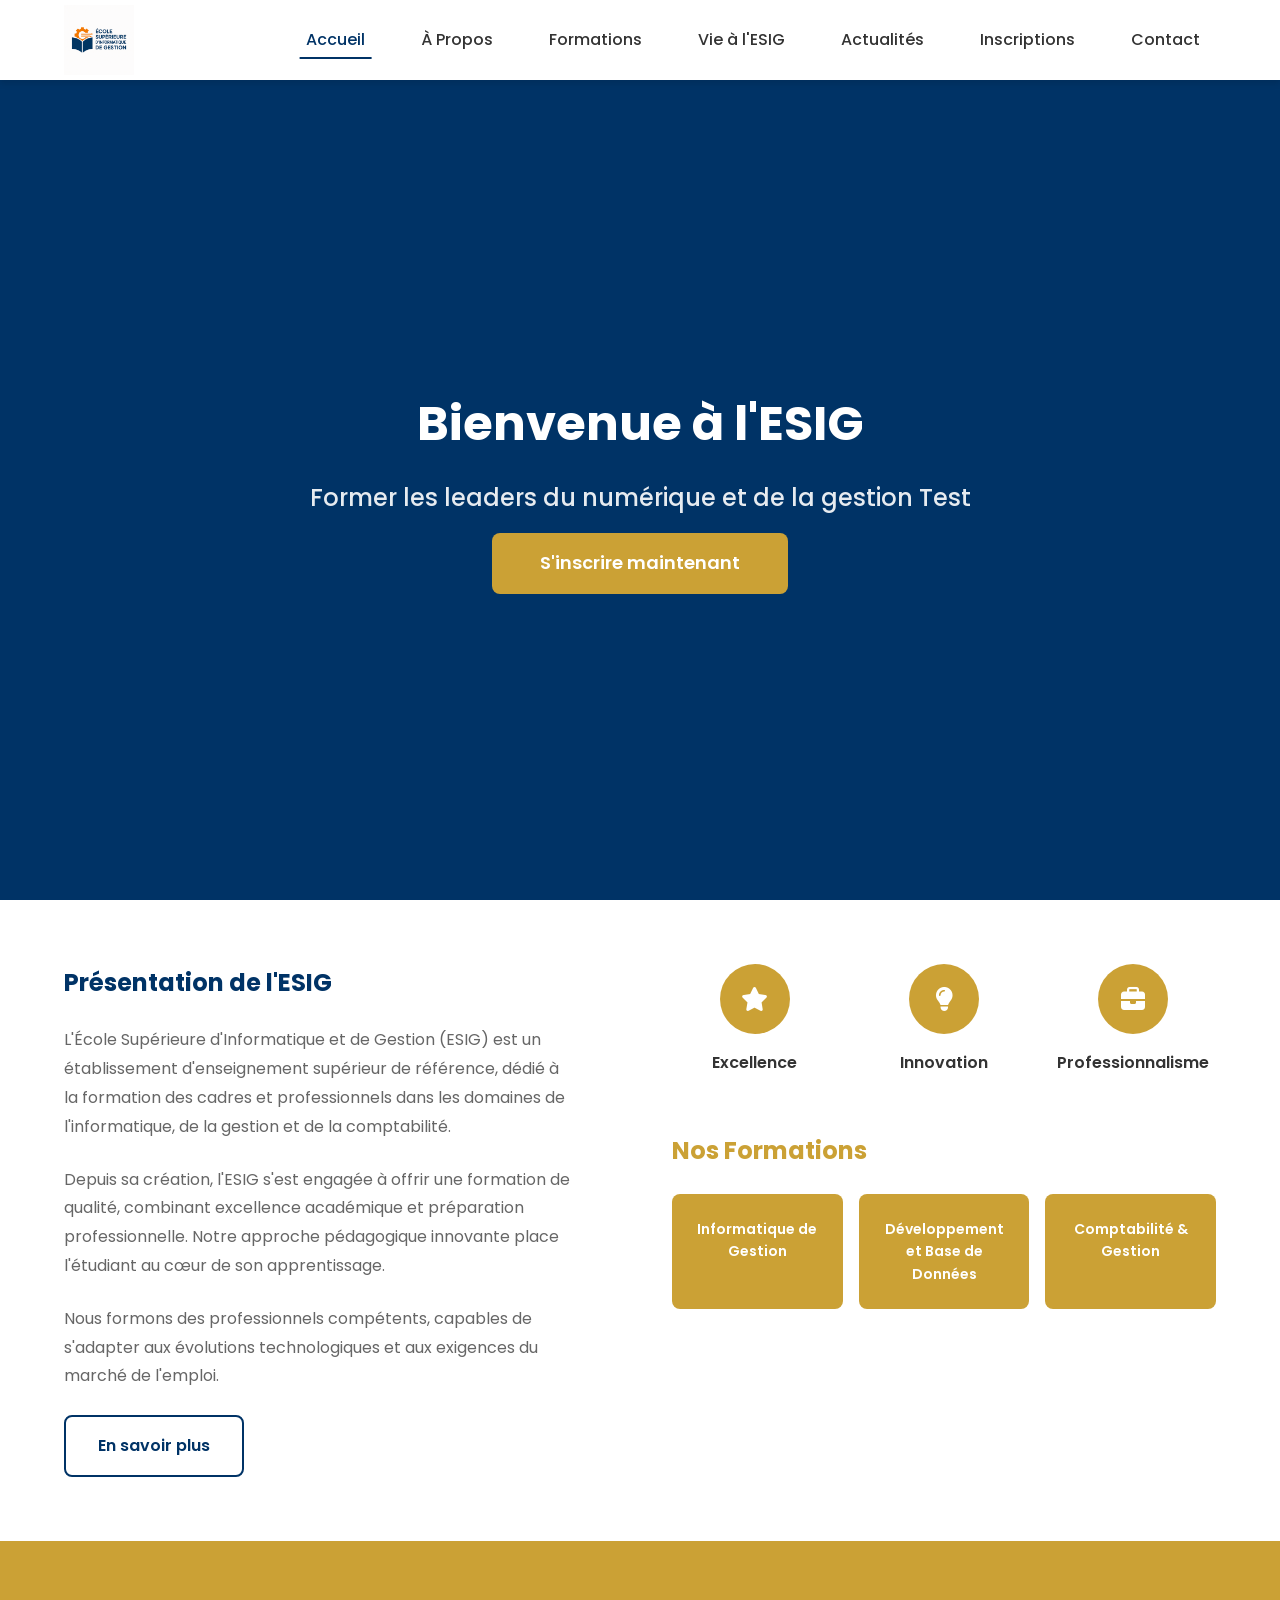
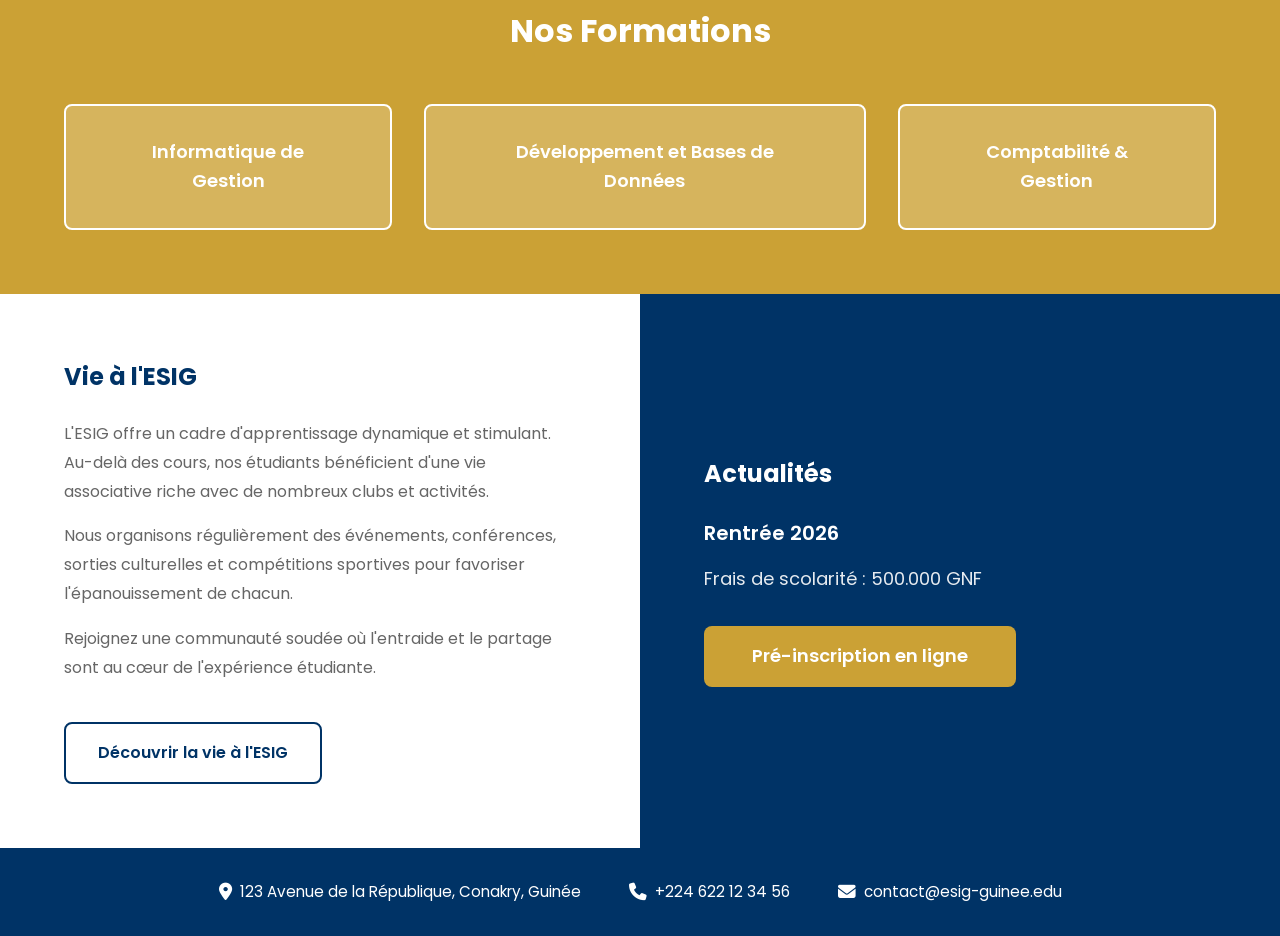
==== commit df52cee7: "Update hero subtitle in index.html test" ====
--- a/ESIG-main/index.html
+++ b/ESIG-main/index.html
@@ -17,7 +17,7 @@
         <div class="hero__overlay"></div>
         <div class="hero__content container">
             <h1 class="hero__title">Bienvenue à l'ESIG</h1>
-            <p class="hero__subtitle">Former les leaders du numérique et de la gestion</p>
+            <p class="hero__subtitle">Former les leaders du numérique et de la gestion Test</p>
             <div class="hero__buttons">
                 <a href="inscriptions.html" class="btn btn--gold">S'inscrire maintenant</a>
             </div>
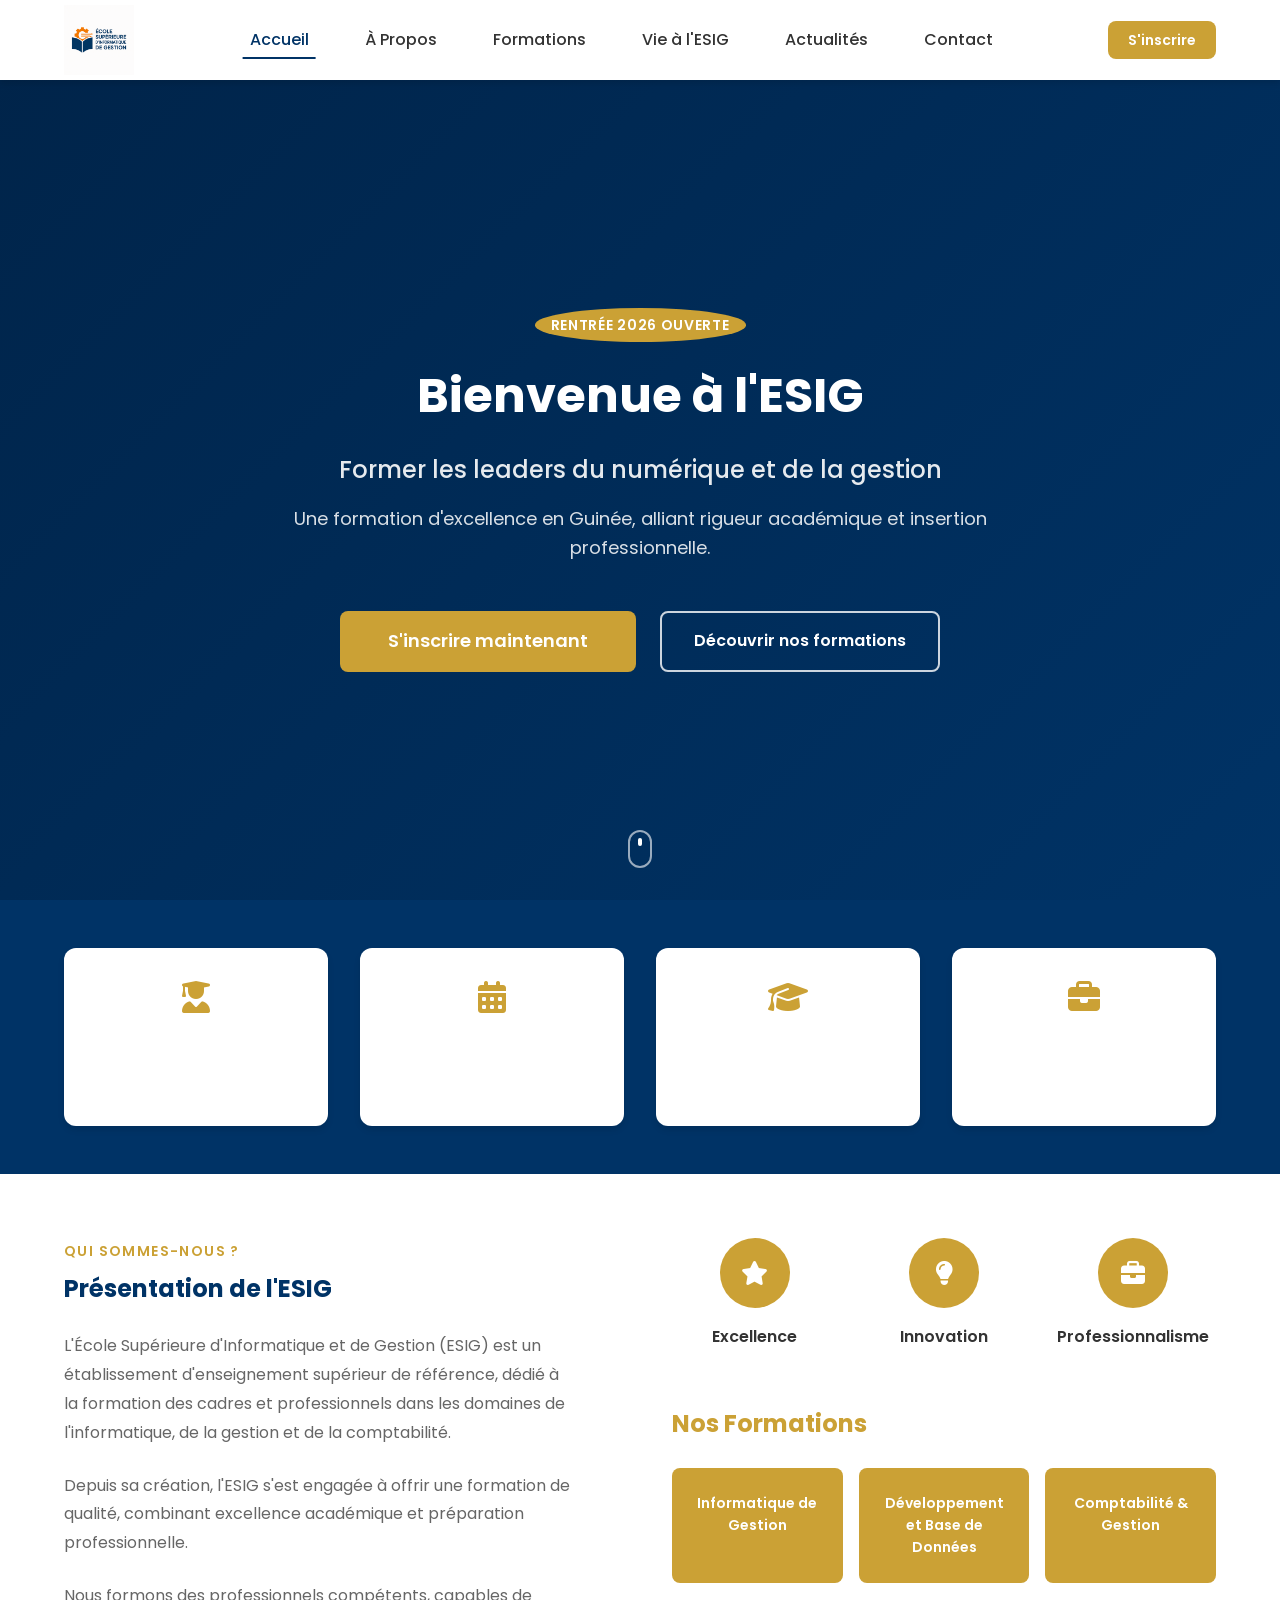
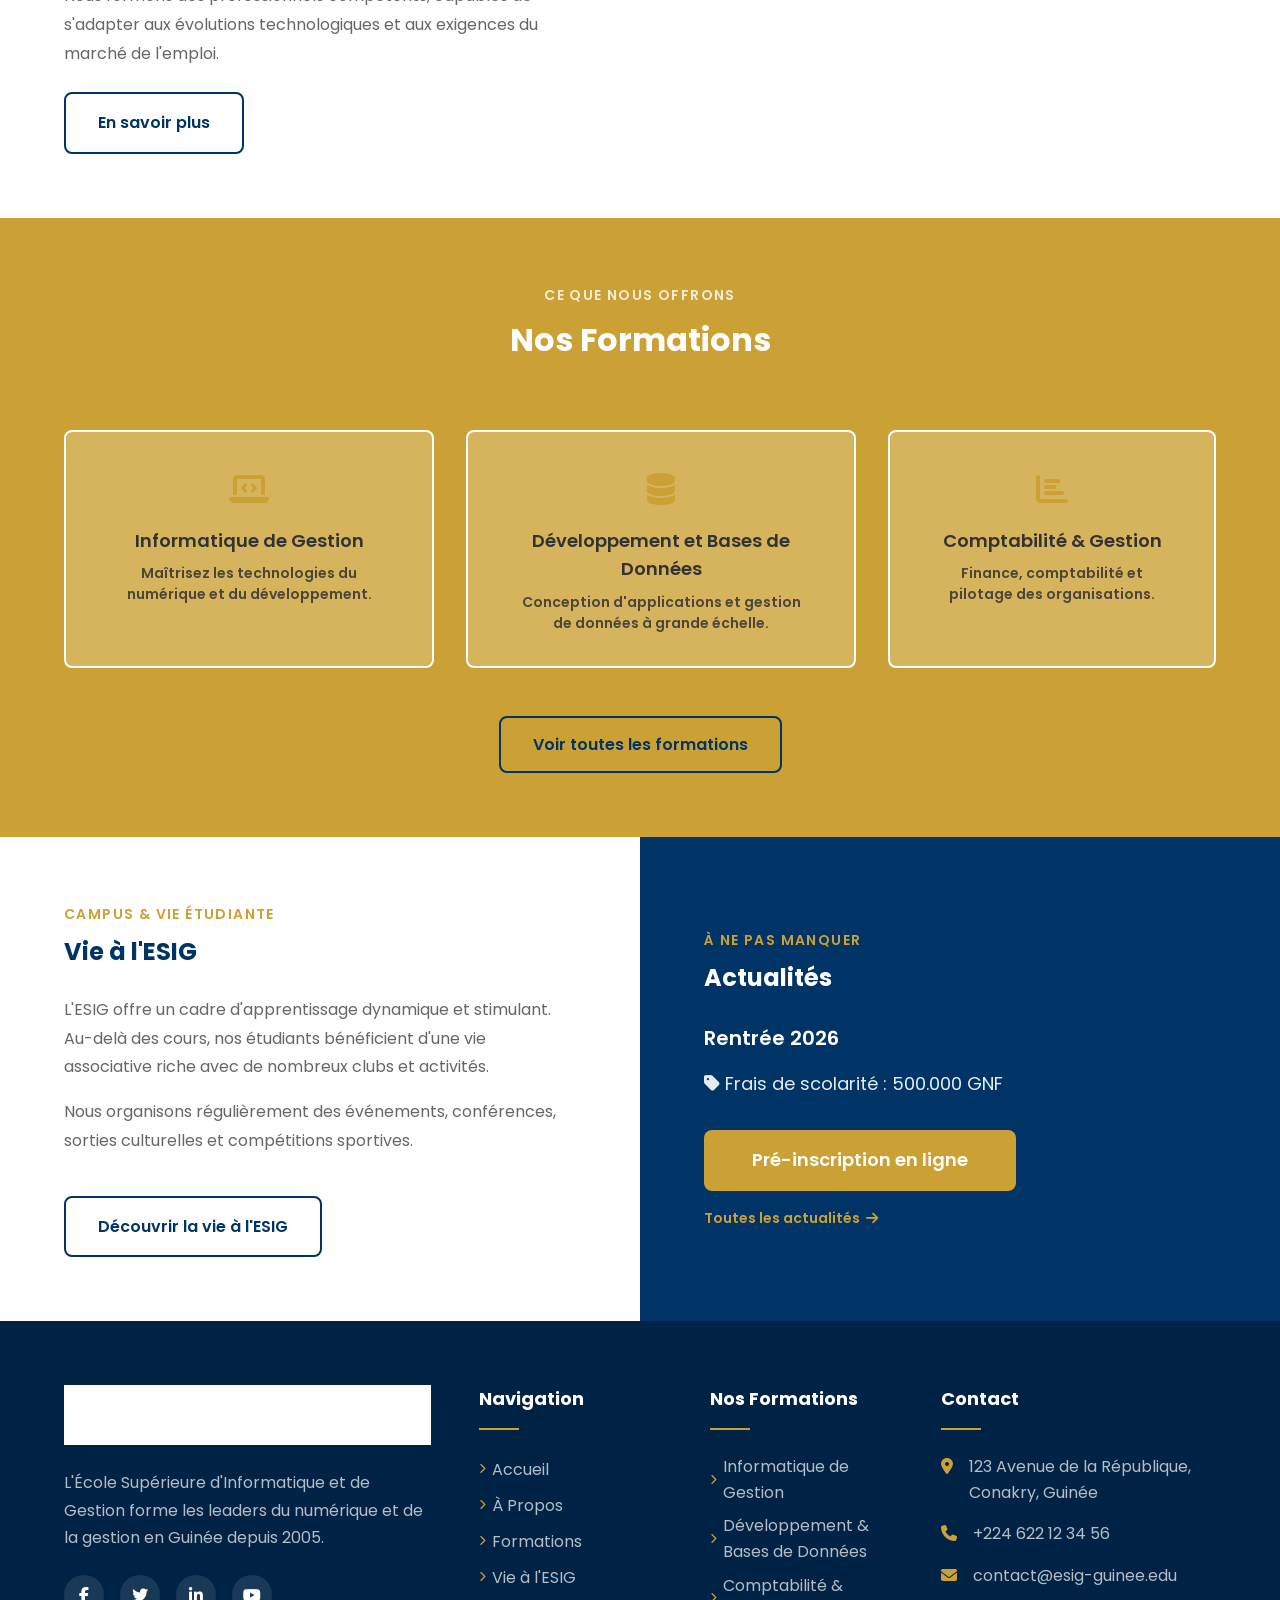
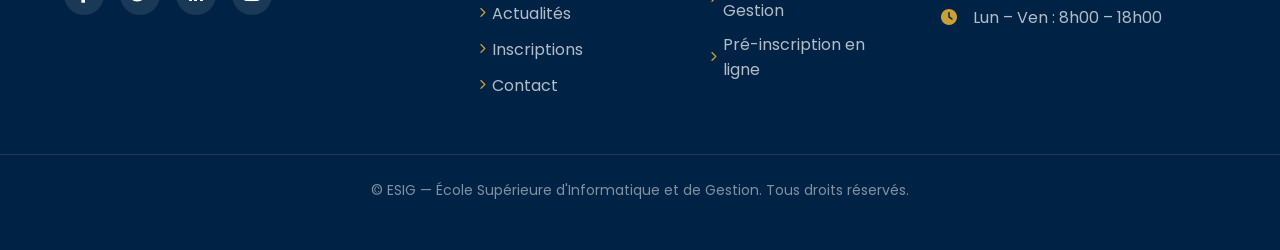
==== commit 860efda8: "Migration vers Firebase Hosting" ====
--- a/ESIG-main/index.html
+++ b/ESIG-main/index.html
@@ -3,12 +3,14 @@
 <head>
     <meta charset="UTF-8">
     <meta name="viewport" content="width=device-width, initial-scale=1.0">
-    <title>ESIG - École Supérieure d'Informatique et de Gestion</title>
+    <title>ESIG — École Supérieure d'Informatique et de Gestion</title>
+    <meta name="description" content="L'École Supérieure d'Informatique et de Gestion (ESIG) forme les leaders du numérique et de la gestion en Guinée.">
     <link rel="stylesheet" href="css/styles.css">
     <link rel="stylesheet" href="https://cdnjs.cloudflare.com/ajax/libs/font-awesome/6.4.0/css/all.min.css">
     <link href="https://fonts.googleapis.com/css2?family=Poppins:wght@300;400;500;600;700&display=swap" rel="stylesheet">
 </head>
 <body>
+
     <!-- Header Placeholder -->
     <div id="header-placeholder"></div>
 
@@ -16,10 +18,44 @@
     <section class="hero" id="home">
         <div class="hero__overlay"></div>
         <div class="hero__content container">
+            <span class="hero__badge">Rentrée 2026 ouverte</span>
             <h1 class="hero__title">Bienvenue à l'ESIG</h1>
-            <p class="hero__subtitle">Former les leaders du numérique et de la gestion Test</p>
+            <p class="hero__subtitle">Former les leaders du numérique et de la gestion</p>
+            <p class="hero__description">Une formation d'excellence en Guinée, alliant rigueur académique et insertion professionnelle.</p>
             <div class="hero__buttons">
                 <a href="inscriptions.html" class="btn btn--gold">S'inscrire maintenant</a>
+                <a href="formations.html" class="btn btn--outline-white">Découvrir nos formations</a>
+            </div>
+        </div>
+        <div class="hero__scroll-indicator">
+            <span></span>
+        </div>
+    </section>
+
+    <!-- Stats Section -->
+    <section class="stats-section">
+        <div class="container">
+            <div class="stats-grid">
+                <div class="stat-card">
+                    <div class="stat-card__icon"><i class="fas fa-user-graduate"></i></div>
+                    <div class="stat-card__number" data-target="500">500+</div>
+                    <div class="stat-card__label">Étudiants formés</div>
+                </div>
+                <div class="stat-card">
+                    <div class="stat-card__icon"><i class="fas fa-calendar-alt"></i></div>
+                    <div class="stat-card__number" data-target="20">20+</div>
+                    <div class="stat-card__label">Années d'expérience</div>
+                </div>
+                <div class="stat-card">
+                    <div class="stat-card__icon"><i class="fas fa-graduation-cap"></i></div>
+                    <div class="stat-card__number" data-target="3">3</div>
+                    <div class="stat-card__label">Filières de formation</div>
+                </div>
+                <div class="stat-card">
+                    <div class="stat-card__icon"><i class="fas fa-briefcase"></i></div>
+                    <div class="stat-card__number" data-target="85">85%</div>
+                    <div class="stat-card__label">Taux d'insertion</div>
+                </div>
             </div>
         </div>
     </section>
@@ -28,52 +64,37 @@
     <section class="section about-preview">
         <div class="container">
             <div class="about-preview__grid-new">
-                <!-- Partie Gauche - Présentation -->
                 <div class="about-preview__left">
+                    <span class="section__tag">Qui sommes-nous ?</span>
                     <h2 class="about-preview__title">Présentation de l'ESIG</h2>
                     <p>L'École Supérieure d'Informatique et de Gestion (ESIG) est un établissement d'enseignement supérieur de référence, dédié à la formation des cadres et professionnels dans les domaines de l'informatique, de la gestion et de la comptabilité.</p>
-                    <p>Depuis sa création, l'ESIG s'est engagée à offrir une formation de qualité, combinant excellence académique et préparation professionnelle. Notre approche pédagogique innovante place l'étudiant au cœur de son apprentissage.</p>
+                    <p>Depuis sa création, l'ESIG s'est engagée à offrir une formation de qualité, combinant excellence académique et préparation professionnelle.</p>
                     <p>Nous formons des professionnels compétents, capables de s'adapter aux évolutions technologiques et aux exigences du marché de l'emploi.</p>
                     <a href="apropos.html" class="btn btn--outline">En savoir plus</a>
                 </div>
-                
-                <!-- Partie Droite -->
+
                 <div class="about-preview__right">
-                    <!-- Ligne 1 - Valeurs avec icônes -->
                     <div class="values-row">
                         <div class="value-item">
-                            <div class="value-item__icon">
-                                <i class="fas fa-star"></i>
-                            </div>
+                            <div class="value-item__icon"><i class="fas fa-star"></i></div>
                             <span class="value-item__text">Excellence</span>
                         </div>
                         <div class="value-item">
-                            <div class="value-item__icon">
-                                <i class="fas fa-lightbulb"></i>
-                            </div>
+                            <div class="value-item__icon"><i class="fas fa-lightbulb"></i></div>
                             <span class="value-item__text">Innovation</span>
                         </div>
                         <div class="value-item">
-                            <div class="value-item__icon">
-                                <i class="fas fa-briefcase"></i>
-                            </div>
+                            <div class="value-item__icon"><i class="fas fa-briefcase"></i></div>
                             <span class="value-item__text">Professionnalisme</span>
                         </div>
                     </div>
-                    
-                    <!-- Ligne 2 - Nos Formations -->
+
                     <div class="formations-row">
                         <h3 class="formations-row__title">Nos Formations</h3>
                         <div class="formations-row__cards">
-                            <div class="formation-mini-card">
-                                <span>Informatique de Gestion</span>
-                            </div>
-                            <div class="formation-mini-card">
-                                <span>Développement et Base de Données</span>
-                            </div>
-                            <div class="formation-mini-card">
-                                <span>Comptabilité & Gestion</span>
-                            </div>
+                            <div class="formation-mini-card"><span>Informatique de Gestion</span></div>
+                            <div class="formation-mini-card"><span>Développement et Base de Données</span></div>
+                            <div class="formation-mini-card"><span>Comptabilité & Gestion</span></div>
                         </div>
                     </div>
                 </div>
@@ -81,46 +102,57 @@
         </div>
     </section>
 
-    <!-- Formations Preview Section -->
+    <!-- Formations Preview -->
     <section class="section formations-preview-gold">
         <div class="container">
-            <h2 class="formations-gold__title">Nos Formations</h2>
+            <div class="section__header">
+                <span class="section__tag section__tag--light">Ce que nous offrons</span>
+                <h2 class="formations-gold__title">Nos Formations</h2>
+            </div>
             <div class="formations-gold__cards">
-                <div class="formation-gold-card">
+                <a href="formations.html" class="formation-gold-card">
+                    <div class="formation-gold-card__icon"><i class="fas fa-laptop-code"></i></div>
                     <span>Informatique de Gestion</span>
-                </div>
-                <div class="formation-gold-card">
+                    <p>Maîtrisez les technologies du numérique et du développement.</p>
+                </a>
+                <a href="formations.html" class="formation-gold-card">
+                    <div class="formation-gold-card__icon"><i class="fas fa-database"></i></div>
                     <span>Développement et Bases de Données</span>
-                </div>
-                <div class="formation-gold-card">
+                    <p>Conception d'applications et gestion de données à grande échelle.</p>
+                </a>
+                <a href="formations.html" class="formation-gold-card">
+                    <div class="formation-gold-card__icon"><i class="fas fa-chart-bar"></i></div>
                     <span>Comptabilité & Gestion</span>
-                </div>
+                    <p>Finance, comptabilité et pilotage des organisations.</p>
+                </a>
+            </div>
+            <div class="formations-gold__cta">
+                <a href="formations.html" class="btn btn--outline-dark">Voir toutes les formations</a>
             </div>
         </div>
     </section>
 
-    <!-- News Preview Section -->
+    <!-- News Preview -->
     <section class="section news-preview-new">
         <div class="news-preview-grid">
-            <!-- Partie Gauche - Vie à l'ESIG -->
             <div class="vie-esig-box">
+                <span class="section__tag">Campus & Vie étudiante</span>
                 <h2 class="vie-esig-box__title">Vie à l'ESIG</h2>
                 <p>L'ESIG offre un cadre d'apprentissage dynamique et stimulant. Au-delà des cours, nos étudiants bénéficient d'une vie associative riche avec de nombreux clubs et activités.</p>
-                <p>Nous organisons régulièrement des événements, conférences, sorties culturelles et compétitions sportives pour favoriser l'épanouissement de chacun.</p>
-                <p>Rejoignez une communauté soudée où l'entraide et le partage sont au cœur de l'expérience étudiante.</p>
+                <p>Nous organisons régulièrement des événements, conférences, sorties culturelles et compétitions sportives.</p>
                 <a href="vie-esig.html" class="btn btn--outline">Découvrir la vie à l'ESIG</a>
             </div>
-            
-            <!-- Partie Droite - Actualités -->
+
             <div class="actualites-box">
+                <span class="section__tag section__tag--gold">À ne pas manquer</span>
                 <h2 class="actualites-box__title">Actualités</h2>
                 <h3 class="actualites-box__subtitle">Rentrée 2026</h3>
-                <p class="actualites-box__info">Frais de scolarité : 500.000 GNF</p>
+                <p class="actualites-box__info"><i class="fas fa-tag"></i> Frais de scolarité : 500.000 GNF</p>
                 <a href="inscriptions.html" class="btn btn--gold">Pré-inscription en ligne</a>
+                <a href="actualites.html" class="actualites-box__more">Toutes les actualités <i class="fas fa-arrow-right"></i></a>
             </div>
         </div>
     </section>
-
 
     <!-- Footer Placeholder -->
     <div id="footer-placeholder"></div>
--- a/ESIG-main/css/styles.css
+++ b/ESIG-main/css/styles.css
@@ -3621,3 +3621,912 @@
     overflow-wrap: break-word;
     hyphens: auto;
 }
+
+/* ===== AMÉLIORATIONS GÉNÉRALES — v2 ===== */
+
+/* Hero — image de fond + overlay */
+.hero {
+    background-image: url('https://images.unsplash.com/photo-1523050854058-8df90110c9f1?w=1600&q=80');
+    background-size: cover;
+    background-position: center;
+    background-attachment: fixed;
+}
+
+.hero__overlay {
+    display: block;
+    position: absolute;
+    inset: 0;
+    background: linear-gradient(135deg, rgba(0, 33, 68, 0.85) 0%, rgba(0, 51, 102, 0.75) 100%);
+}
+
+/* Hero badge */
+.hero__badge {
+    display: inline-block;
+    background: var(--secondary-color);
+    color: var(--white);
+    font-size: var(--font-size-sm);
+    font-weight: 600;
+    padding: 0.35rem 1rem;
+    border-radius: var(--border-radius-full);
+    margin-bottom: var(--spacing-md);
+    letter-spacing: 0.05em;
+    text-transform: uppercase;
+    animation: fadeInUp 0.6s ease;
+}
+
+/* Bouton outline blanc pour hero */
+.btn--outline-white {
+    display: inline-flex;
+    align-items: center;
+    gap: 0.5rem;
+    padding: 0.85rem 2rem;
+    border: 2px solid rgba(255,255,255,0.8);
+    color: var(--white);
+    background: transparent;
+    border-radius: var(--border-radius);
+    font-weight: 600;
+    font-size: var(--font-size-base);
+    transition: var(--transition);
+    cursor: pointer;
+}
+.btn--outline-white:hover {
+    background: rgba(255,255,255,0.15);
+    border-color: var(--white);
+}
+
+/* Bouton outline sombre (sur fond clair) */
+.btn--outline-dark {
+    display: inline-flex;
+    align-items: center;
+    gap: 0.5rem;
+    padding: 0.85rem 2rem;
+    border: 2px solid var(--primary-color);
+    color: var(--primary-color);
+    background: transparent;
+    border-radius: var(--border-radius);
+    font-weight: 600;
+    transition: var(--transition);
+    cursor: pointer;
+}
+.btn--outline-dark:hover {
+    background: var(--primary-color);
+    color: var(--white);
+}
+
+/* Hero scroll indicator */
+.hero__scroll-indicator {
+    position: absolute;
+    bottom: 2rem;
+    left: 50%;
+    transform: translateX(-50%);
+    display: flex;
+    flex-direction: column;
+    align-items: center;
+}
+.hero__scroll-indicator span {
+    display: block;
+    width: 24px;
+    height: 38px;
+    border: 2px solid rgba(255,255,255,0.6);
+    border-radius: 12px;
+    position: relative;
+}
+.hero__scroll-indicator span::after {
+    content: '';
+    position: absolute;
+    top: 6px;
+    left: 50%;
+    transform: translateX(-50%);
+    width: 4px;
+    height: 8px;
+    background: var(--white);
+    border-radius: 2px;
+    animation: scrollBounce 1.5s infinite;
+}
+@keyframes scrollBounce {
+    0%, 100% { top: 6px; opacity: 1; }
+    50% { top: 16px; opacity: 0.4; }
+}
+
+/* ===== STATS SECTION ===== */
+.stats-section {
+    background: var(--primary-color);
+    padding: var(--spacing-2xl) 0;
+}
+
+.stats-grid {
+    display: grid;
+    grid-template-columns: repeat(4, 1fr);
+    gap: var(--spacing-xl);
+}
+
+.stat-card {
+    text-align: center;
+    color: var(--white);
+    padding: var(--spacing-lg);
+}
+
+.stat-card__icon {
+    font-size: 2rem;
+    color: var(--secondary-color);
+    margin-bottom: var(--spacing-sm);
+}
+
+.stat-card__number {
+    font-size: var(--font-size-4xl);
+    font-weight: 700;
+    color: var(--white);
+    line-height: 1.1;
+    margin-bottom: var(--spacing-xs);
+}
+
+.stat-card__label {
+    font-size: var(--font-size-sm);
+    color: rgba(255,255,255,0.75);
+    text-transform: uppercase;
+    letter-spacing: 0.05em;
+}
+
+/* ===== SECTION TAG ===== */
+.section__tag {
+    display: inline-block;
+    font-size: var(--font-size-sm);
+    font-weight: 600;
+    color: var(--secondary-color);
+    text-transform: uppercase;
+    letter-spacing: 0.1em;
+    margin-bottom: var(--spacing-sm);
+}
+.section__tag--light {
+    color: rgba(255,255,255,0.8);
+}
+.section__tag--gold {
+    color: var(--secondary-color);
+}
+
+/* ===== FORMATIONS GOLD — améliorations ===== */
+.formation-gold-card {
+    display: flex;
+    flex-direction: column;
+    gap: var(--spacing-sm);
+    text-decoration: none;
+    color: inherit;
+    transition: var(--transition);
+}
+.formation-gold-card__icon {
+    font-size: 2rem;
+    color: var(--secondary-color);
+    margin-bottom: var(--spacing-xs);
+}
+.formation-gold-card p {
+    font-size: var(--font-size-sm);
+    opacity: 0.85;
+    margin: 0;
+    line-height: 1.5;
+}
+.formations-gold__cta {
+    text-align: center;
+    margin-top: var(--spacing-2xl);
+}
+
+/* ===== ACTUALITÉS BOX — améliorations ===== */
+.actualites-box__more {
+    display: inline-flex;
+    align-items: center;
+    gap: 0.4rem;
+    margin-top: var(--spacing-md);
+    color: var(--secondary-color);
+    font-weight: 600;
+    font-size: var(--font-size-sm);
+    text-decoration: none;
+    transition: var(--transition);
+}
+.actualites-box__more:hover {
+    gap: 0.7rem;
+}
+
+/* ===== HEADER — bouton CTA + actions ===== */
+.nav__actions {
+    display: flex;
+    align-items: center;
+    gap: var(--spacing-md);
+}
+
+.nav__cta {
+    padding: 0.5rem 1.25rem;
+    font-size: var(--font-size-sm);
+    white-space: nowrap;
+}
+
+/* ===== FOOTER — liens avec icône chevron ===== */
+.footer__links a {
+    display: inline-flex;
+    align-items: center;
+    gap: 0.4rem;
+}
+.footer__links a i {
+    font-size: 0.65rem;
+    color: var(--secondary-color);
+    transition: var(--transition);
+}
+.footer__links a:hover i {
+    transform: translateX(3px);
+}
+
+/* Colonne footer */
+.footer__col {
+    display: flex;
+    flex-direction: column;
+}
+
+/* ===== PAGE HEADER — amélioration ===== */
+.page-header {
+    background: linear-gradient(135deg, var(--primary-dark) 0%, var(--primary-color) 100%);
+    padding: calc(var(--header-height) + 3rem) 0 3rem;
+    text-align: center;
+    position: relative;
+    overflow: hidden;
+}
+.page-header::before {
+    content: '';
+    position: absolute;
+    inset: 0;
+    background: url('https://images.unsplash.com/photo-1523050854058-8df90110c9f1?w=1200&q=60') center/cover no-repeat;
+    opacity: 0.08;
+}
+.page-header .container {
+    position: relative;
+    z-index: 1;
+}
+.page-header__title {
+    color: var(--white);
+    font-size: var(--font-size-4xl);
+    font-weight: 700;
+    margin: 0;
+}
+
+/* ===== RESPONSIVE — Stats ===== */
+@media screen and (max-width: 768px) {
+    .stats-grid {
+        grid-template-columns: repeat(2, 1fr);
+        gap: var(--spacing-md);
+    }
+    .stat-card__number {
+        font-size: var(--font-size-3xl);
+    }
+    .nav__cta {
+        display: none;
+    }
+    .hero {
+        background-attachment: scroll;
+    }
+}
+
+@media screen and (max-width: 480px) {
+    .stats-grid {
+        grid-template-columns: repeat(2, 1fr);
+    }
+    .stat-card {
+        padding: var(--spacing-md);
+    }
+}
+
+/* ===== BREADCRUMB ===== */
+.breadcrumb {
+    display: flex;
+    align-items: center;
+    gap: 0.5rem;
+    margin-bottom: var(--spacing-md);
+    font-size: var(--font-size-sm);
+    color: rgba(255,255,255,0.7);
+}
+.breadcrumb a { color: rgba(255,255,255,0.85); }
+.breadcrumb a:hover { color: var(--secondary-color); }
+.breadcrumb i { font-size: 0.6rem; }
+.breadcrumb span { color: var(--secondary-color); }
+
+/* Page header subtitle */
+.page-header__subtitle {
+    color: rgba(255,255,255,0.8);
+    font-size: var(--font-size-lg);
+    margin-top: var(--spacing-sm);
+}
+
+/* ===== CTA SECTION ===== */
+.cta-section {
+    background: linear-gradient(135deg, var(--primary-dark), var(--primary-color));
+    padding: var(--spacing-3xl) 0;
+}
+.cta-block {
+    text-align: center;
+    color: var(--white);
+}
+.cta-block__title {
+    font-size: var(--font-size-3xl);
+    font-weight: 700;
+    margin-bottom: var(--spacing-md);
+}
+.cta-block__text {
+    font-size: var(--font-size-lg);
+    opacity: 0.85;
+    margin-bottom: var(--spacing-2xl);
+}
+.cta-block__buttons {
+    display: flex;
+    gap: var(--spacing-lg);
+    justify-content: center;
+    flex-wrap: wrap;
+}
+
+/* ===== DIRECTOR SECTION (À Propos) ===== */
+.director-section { background: var(--light-bg); }
+.director-grid {
+    display: grid;
+    grid-template-columns: 1fr 1.5fr;
+    gap: var(--spacing-3xl);
+    align-items: center;
+}
+.director-image-wrap {
+    position: relative;
+}
+.director-image {
+    width: 100%;
+    border-radius: var(--border-radius-lg);
+    box-shadow: var(--shadow-lg);
+    aspect-ratio: 3/4;
+    object-fit: cover;
+}
+.director-badge {
+    position: absolute;
+    bottom: -1.5rem;
+    left: 50%;
+    transform: translateX(-50%);
+    background: var(--secondary-color);
+    color: var(--white);
+    padding: var(--spacing-md) var(--spacing-xl);
+    border-radius: var(--border-radius);
+    text-align: center;
+    white-space: nowrap;
+    box-shadow: var(--shadow-md);
+}
+.director-badge__name { display: block; font-weight: 700; font-size: var(--font-size-base); }
+.director-badge__role { display: block; font-size: var(--font-size-sm); opacity: 0.9; }
+.director-content__title {
+    font-size: var(--font-size-3xl);
+    font-weight: 700;
+    color: var(--primary-color);
+    margin-bottom: var(--spacing-lg);
+    line-height: 1.2;
+}
+.director-content p { margin-bottom: var(--spacing-md); color: var(--text-light); line-height: 1.8; }
+.director-signature {
+    margin-top: var(--spacing-xl);
+    padding-top: var(--spacing-lg);
+    border-top: 2px solid var(--secondary-color);
+    display: inline-block;
+}
+.director-signature span { display: block; font-weight: 700; color: var(--primary-color); font-size: var(--font-size-lg); }
+.director-signature em { color: var(--text-light); font-size: var(--font-size-sm); }
+
+/* ===== MVV CARDS (Mission Vision Valeurs) ===== */
+.mvv-grid {
+    display: grid;
+    grid-template-columns: repeat(3, 1fr);
+    gap: var(--spacing-xl);
+}
+.mvv-card {
+    padding: var(--spacing-2xl);
+    border-radius: var(--border-radius-lg);
+    text-align: center;
+    transition: var(--transition);
+}
+.mvv-card:hover { transform: translateY(-5px); box-shadow: var(--shadow-lg); }
+.mvv-card--mission { background: var(--primary-color); color: var(--white); }
+.mvv-card--vision { background: var(--secondary-color); color: var(--white); }
+.mvv-card--valeurs { background: var(--primary-dark); color: var(--white); }
+.mvv-card__icon { font-size: 2.5rem; margin-bottom: var(--spacing-lg); opacity: 0.9; }
+.mvv-card__title { font-size: var(--font-size-xl); font-weight: 700; margin-bottom: var(--spacing-md); }
+.mvv-card__text { opacity: 0.9; line-height: 1.7; }
+
+/* ===== TIMELINE (Historique) ===== */
+.historique-grid {
+    display: grid;
+    grid-template-columns: 1.2fr 1fr;
+    gap: var(--spacing-3xl);
+    align-items: start;
+}
+.historique-timeline {
+    display: flex;
+    flex-direction: column;
+    gap: 0;
+    position: relative;
+    padding-left: var(--spacing-xl);
+}
+.historique-timeline::before {
+    content: '';
+    position: absolute;
+    left: 0;
+    top: 0;
+    bottom: 0;
+    width: 2px;
+    background: var(--secondary-color);
+}
+.timeline-item {
+    position: relative;
+    padding: var(--spacing-md) 0 var(--spacing-md) var(--spacing-lg);
+    border-left: none;
+}
+.timeline-item::before {
+    content: '';
+    position: absolute;
+    left: calc(-1 * var(--spacing-xl) - 5px);
+    top: 50%;
+    transform: translateY(-50%);
+    width: 12px;
+    height: 12px;
+    background: var(--secondary-color);
+    border-radius: 50%;
+    border: 2px solid var(--white);
+    box-shadow: 0 0 0 2px var(--secondary-color);
+}
+.timeline-item__year {
+    font-weight: 700;
+    color: var(--secondary-color);
+    font-size: var(--font-size-lg);
+    margin-bottom: 0.25rem;
+}
+.timeline-item__text { color: var(--text-light); font-size: var(--font-size-sm); }
+
+/* ===== FORMATIONS PAGE ===== */
+.filieres-grid {
+    display: grid;
+    grid-template-columns: repeat(3, 1fr);
+    gap: var(--spacing-xl);
+    margin-top: var(--spacing-2xl);
+}
+.filiere-card {
+    background: var(--white);
+    border: 2px solid var(--border-color);
+    border-radius: var(--border-radius-lg);
+    padding: var(--spacing-2xl);
+    text-align: center;
+    cursor: pointer;
+    transition: var(--transition);
+}
+.filiere-card:hover {
+    border-color: var(--secondary-color);
+    transform: translateY(-4px);
+    box-shadow: var(--shadow-lg);
+}
+.filiere-card__icon {
+    width: 70px; height: 70px;
+    background: linear-gradient(135deg, var(--primary-color), var(--primary-light));
+    border-radius: var(--border-radius-full);
+    display: flex; align-items: center; justify-content: center;
+    font-size: 1.8rem; color: var(--white);
+    margin: 0 auto var(--spacing-lg);
+}
+.filiere-card__title { font-size: var(--font-size-xl); font-weight: 700; color: var(--primary-color); margin-bottom: var(--spacing-md); }
+.filiere-card__text { color: var(--text-light); line-height: 1.6; margin-bottom: var(--spacing-lg); }
+.filiere-card__link { color: var(--secondary-color); font-weight: 600; font-size: var(--font-size-sm); }
+
+/* Programme Tabs */
+.programme-tabs {
+    display: flex;
+    gap: 0;
+    border-bottom: 2px solid var(--border-color);
+    margin-bottom: var(--spacing-2xl);
+    flex-wrap: wrap;
+}
+.programme-tab {
+    padding: 1rem 1.5rem;
+    background: none;
+    border: none;
+    border-bottom: 3px solid transparent;
+    margin-bottom: -2px;
+    cursor: pointer;
+    font-family: inherit;
+    font-weight: 600;
+    color: var(--text-light);
+    display: flex;
+    align-items: center;
+    gap: 0.5rem;
+    transition: var(--transition);
+    white-space: nowrap;
+}
+.programme-tab:hover { color: var(--primary-color); }
+.programme-tab.active { color: var(--primary-color); border-bottom-color: var(--secondary-color); }
+
+.programme-content { display: none; }
+.programme-content.active { display: block; }
+
+.programme-header { margin-bottom: var(--spacing-2xl); }
+.programme-header__info h3 { font-size: var(--font-size-2xl); font-weight: 700; color: var(--primary-color); margin-bottom: var(--spacing-sm); }
+.programme-header__info p { color: var(--text-light); margin-bottom: var(--spacing-lg); }
+.programme-badges { display: flex; gap: var(--spacing-md); flex-wrap: wrap; }
+
+.badge {
+    display: inline-flex;
+    align-items: center;
+    gap: 0.4rem;
+    padding: 0.4rem 0.9rem;
+    border-radius: var(--border-radius-full);
+    font-size: var(--font-size-sm);
+    font-weight: 600;
+}
+.badge--blue { background: rgba(0, 51, 102, 0.1); color: var(--primary-color); }
+.badge--gold { background: rgba(203, 161, 53, 0.15); color: var(--secondary-dark); }
+.badge--green { background: rgba(39, 174, 96, 0.12); color: #1a7a44; }
+
+.semestres-grid {
+    display: grid;
+    grid-template-columns: repeat(3, 1fr);
+    gap: var(--spacing-lg);
+}
+.semestre-block {
+    background: var(--light-bg);
+    border-radius: var(--border-radius-lg);
+    padding: var(--spacing-xl);
+    border-top: 3px solid var(--secondary-color);
+}
+.semestre-block__title {
+    font-size: var(--font-size-base);
+    font-weight: 700;
+    margin-bottom: var(--spacing-md);
+    display: flex;
+    align-items: center;
+    gap: 0.5rem;
+}
+.semestre-block__title span {
+    background: var(--primary-color);
+    color: var(--white);
+    padding: 0.25rem 0.75rem;
+    border-radius: var(--border-radius);
+    font-size: var(--font-size-sm);
+}
+.semestre-block__list { list-style: none; }
+.semestre-block__list li {
+    display: flex;
+    align-items: flex-start;
+    gap: 0.5rem;
+    padding: 0.4rem 0;
+    font-size: var(--font-size-sm);
+    color: var(--text-color);
+    border-bottom: 1px solid var(--border-color);
+}
+.semestre-block__list li:last-child { border-bottom: none; }
+.semestre-block__list li i { color: var(--secondary-color); margin-top: 3px; flex-shrink: 0; }
+
+/* Admission section */
+.admission-section { background: var(--light-bg); }
+.admission-grid {
+    display: grid;
+    grid-template-columns: 1.3fr 1fr;
+    gap: var(--spacing-3xl);
+    align-items: start;
+}
+.admission-info__title { font-size: var(--font-size-2xl); font-weight: 700; color: var(--primary-color); margin: var(--spacing-md) 0 var(--spacing-lg); }
+.admission-info p { color: var(--text-light); line-height: 1.7; margin-bottom: var(--spacing-lg); }
+.admission-steps { margin-bottom: var(--spacing-2xl); }
+.admission-step {
+    display: flex;
+    align-items: flex-start;
+    gap: var(--spacing-md);
+    margin-bottom: var(--spacing-lg);
+}
+.admission-step__num {
+    width: 36px; height: 36px;
+    background: var(--secondary-color);
+    color: var(--white);
+    border-radius: var(--border-radius-full);
+    display: flex; align-items: center; justify-content: center;
+    font-weight: 700; font-size: var(--font-size-sm);
+    flex-shrink: 0;
+}
+.admission-step h4 { font-size: var(--font-size-base); font-weight: 600; color: var(--primary-color); margin-bottom: 0.25rem; }
+.admission-step p { font-size: var(--font-size-sm); color: var(--text-light); margin: 0; }
+.admission-conditions-box {
+    background: var(--white);
+    border-radius: var(--border-radius-lg);
+    padding: var(--spacing-2xl);
+    box-shadow: var(--shadow);
+}
+.admission-conditions-box h3 { font-size: var(--font-size-xl); font-weight: 700; color: var(--primary-color); margin-bottom: var(--spacing-lg); }
+.conditions-list { list-style: none; margin-bottom: var(--spacing-xl); }
+.conditions-list li {
+    display: flex; align-items: center; gap: 0.5rem;
+    padding: 0.5rem 0;
+    border-bottom: 1px solid var(--border-color);
+    font-size: var(--font-size-sm);
+}
+.conditions-list li:last-child { border-bottom: none; }
+.conditions-list li i { color: var(--secondary-color); }
+.admission-frais { background: var(--light-bg); border-radius: var(--border-radius); padding: var(--spacing-lg); }
+.admission-frais h4 { font-size: var(--font-size-base); font-weight: 700; color: var(--primary-color); margin-bottom: var(--spacing-md); }
+.frais-row {
+    display: flex; justify-content: space-between; align-items: center;
+    padding: 0.5rem 0;
+    border-bottom: 1px solid var(--border-color);
+    font-size: var(--font-size-sm);
+}
+.frais-row strong { color: var(--primary-color); font-weight: 700; }
+
+/* ===== INSCRIPTIONS PAGE ===== */
+.frais-cards {
+    display: grid;
+    grid-template-columns: repeat(3, 1fr);
+    gap: var(--spacing-xl);
+    margin-bottom: var(--spacing-lg);
+}
+.frais-card {
+    background: var(--white);
+    border: 2px solid var(--border-color);
+    border-radius: var(--border-radius-lg);
+    padding: var(--spacing-2xl);
+    text-align: center;
+    position: relative;
+    transition: var(--transition);
+}
+.frais-card:hover { transform: translateY(-4px); box-shadow: var(--shadow-lg); }
+.frais-card--featured {
+    border-color: var(--secondary-color);
+    background: var(--primary-color);
+    color: var(--white);
+    transform: scale(1.04);
+}
+.frais-card--featured:hover { transform: scale(1.04) translateY(-4px); }
+.frais-card__badge {
+    position: absolute;
+    top: -14px; left: 50%;
+    transform: translateX(-50%);
+    background: var(--secondary-color);
+    color: var(--white);
+    padding: 0.25rem 1rem;
+    border-radius: var(--border-radius-full);
+    font-size: var(--font-size-xs);
+    font-weight: 700;
+    white-space: nowrap;
+}
+.frais-card__icon { font-size: 2rem; color: var(--secondary-color); margin-bottom: var(--spacing-md); }
+.frais-card--featured .frais-card__icon { color: rgba(255,255,255,0.8); }
+.frais-card__title { font-size: var(--font-size-lg); font-weight: 700; margin-bottom: var(--spacing-md); }
+.frais-card__amount { font-size: 1.8rem; font-weight: 800; color: var(--primary-color); line-height: 1; margin-bottom: var(--spacing-sm); }
+.frais-card__amount span { font-size: var(--font-size-sm); font-weight: 400; }
+.frais-card--featured .frais-card__amount { color: var(--secondary-color); }
+.frais-card__desc { font-size: var(--font-size-sm); color: var(--text-light); }
+.frais-card--featured .frais-card__desc { color: rgba(255,255,255,0.75); }
+.frais-note { text-align: center; font-size: var(--font-size-sm); color: var(--text-light); }
+.frais-note i { color: var(--secondary-color); margin-right: 0.4rem; }
+
+.conditions-grid {
+    display: grid;
+    grid-template-columns: 1.3fr 1fr;
+    gap: var(--spacing-3xl);
+    align-items: start;
+}
+.conditions-content__title { font-size: var(--font-size-2xl); font-weight: 700; color: var(--primary-color); margin: var(--spacing-md) 0 var(--spacing-lg); }
+.conditions-content p { color: var(--text-light); line-height: 1.7; margin-bottom: var(--spacing-lg); }
+.conditions-note-box {
+    background: var(--primary-color);
+    color: var(--white);
+    border-radius: var(--border-radius-lg);
+    padding: var(--spacing-2xl);
+}
+.conditions-note-box h3 { font-size: var(--font-size-xl); font-weight: 700; margin-bottom: var(--spacing-xl); display: flex; align-items: center; gap: 0.5rem; }
+.conditions-note-box h3 i { color: var(--secondary-color); }
+.calendrier-item {
+    display: flex;
+    flex-direction: column;
+    padding: var(--spacing-md) 0;
+    border-bottom: 1px solid rgba(255,255,255,0.1);
+}
+.calendrier-item:last-child { border-bottom: none; }
+.calendrier-item__date { font-weight: 700; color: var(--secondary-color); font-size: var(--font-size-sm); }
+.calendrier-item__event { color: rgba(255,255,255,0.85); font-size: var(--font-size-sm); }
+
+.form-intro { color: var(--text-light); margin-bottom: var(--spacing-xl); }
+.form-group--checkbox {
+    display: flex !important;
+    align-items: flex-start;
+    gap: 0.5rem;
+    flex-direction: row !important;
+}
+.form-group--checkbox input { width: auto !important; margin-top: 3px; flex-shrink: 0; }
+.form-group--checkbox label { font-weight: 400; font-size: var(--font-size-sm); color: var(--text-light); }
+.btn--full { width: 100%; justify-content: center; }
+
+/* ===== CONTACT PAGE ===== */
+.contact-quick-info {
+    background: var(--primary-color);
+    padding: var(--spacing-2xl) 0;
+}
+.contact-quick-grid {
+    display: grid;
+    grid-template-columns: repeat(4, 1fr);
+    gap: var(--spacing-xl);
+}
+.contact-quick-card {
+    display: flex;
+    align-items: flex-start;
+    gap: var(--spacing-md);
+    color: var(--white);
+}
+.contact-quick-card__icon {
+    width: 48px; height: 48px;
+    background: rgba(255,255,255,0.1);
+    border-radius: var(--border-radius-full);
+    display: flex; align-items: center; justify-content: center;
+    font-size: 1.2rem;
+    color: var(--secondary-color);
+    flex-shrink: 0;
+}
+.contact-quick-card__content h4 { font-size: var(--font-size-sm); font-weight: 700; margin-bottom: 0.25rem; }
+.contact-quick-card__content p { font-size: var(--font-size-sm); color: rgba(255,255,255,0.8); }
+
+.contact-grid {
+    display: grid;
+    grid-template-columns: 1fr 1.2fr;
+    gap: var(--spacing-3xl);
+    align-items: start;
+}
+.contact-info h2 { font-size: var(--font-size-2xl); font-weight: 700; color: var(--primary-color); margin: var(--spacing-md) 0 var(--spacing-md); }
+.contact-info > p { color: var(--text-light); margin-bottom: var(--spacing-xl); }
+.contact-info-list { display: flex; flex-direction: column; gap: var(--spacing-lg); margin-bottom: var(--spacing-xl); }
+.contact-info-item__text a { color: var(--text-light); }
+.contact-info-item__text a:hover { color: var(--primary-color); }
+.contact-social h4 { font-size: var(--font-size-base); font-weight: 700; color: var(--primary-color); margin-bottom: var(--spacing-md); }
+.contact-social__links { display: flex; gap: var(--spacing-md); margin-bottom: var(--spacing-xl); }
+.contact-map { margin-top: var(--spacing-lg); }
+.contact-map__link {
+    display: inline-flex;
+    align-items: center;
+    gap: 0.4rem;
+    margin-top: var(--spacing-sm);
+    font-size: var(--font-size-sm);
+    color: var(--primary-color);
+    font-weight: 600;
+}
+.contact-map__link:hover { color: var(--secondary-color); }
+.contact-form-container h2 { font-size: var(--font-size-2xl); font-weight: 700; color: var(--primary-color); margin: var(--spacing-md) 0 var(--spacing-md); }
+.contact-form-container > p { color: var(--text-light); margin-bottom: var(--spacing-xl); }
+
+/* ===== ACTUALITÉS PAGE ===== */
+.news-item__badge {
+    position: absolute;
+    top: var(--spacing-md);
+    left: var(--spacing-md);
+    background: var(--secondary-color);
+    color: var(--white);
+    padding: 0.25rem 0.75rem;
+    border-radius: var(--border-radius-full);
+    font-size: var(--font-size-xs);
+    font-weight: 700;
+}
+.news-item__image { position: relative; overflow: hidden; border-radius: var(--border-radius-lg); }
+.news-item__meta { display: flex; gap: var(--spacing-lg); font-size: var(--font-size-sm); color: var(--text-light); margin-bottom: var(--spacing-md); flex-wrap: wrap; }
+.news-item__meta i { color: var(--secondary-color); }
+.news-item__link {
+    display: inline-flex; align-items: center; gap: 0.4rem;
+    color: var(--secondary-color); font-weight: 600; font-size: var(--font-size-sm);
+    transition: var(--transition);
+    margin-top: var(--spacing-md);
+}
+.news-item__link:hover { gap: 0.7rem; }
+.news-item__category--featured { background: var(--secondary-color); color: var(--white); padding: 0.25rem 0.75rem; border-radius: var(--border-radius-full); font-size: var(--font-size-xs); font-weight: 700; }
+.sidebar-widget--highlight { background: var(--primary-color); color: var(--white); border-radius: var(--border-radius-lg); padding: var(--spacing-xl); }
+.sidebar-widget--highlight .sidebar-widget__title { color: var(--white); }
+.sidebar-widget--highlight .sidebar-widget__title::after { background: var(--secondary-color); }
+.sidebar-widget--highlight p { color: rgba(255,255,255,0.85); font-size: var(--font-size-sm); }
+.sidebar-search { display: flex; gap: 0; }
+.sidebar-search input { flex: 1; border-radius: var(--border-radius) 0 0 var(--border-radius); border: 1px solid var(--border-color); padding: 0.6rem 0.8rem; font-size: var(--font-size-sm); outline: none; }
+.sidebar-search button { background: var(--secondary-color); color: var(--white); border: none; padding: 0.6rem 1rem; border-radius: 0 var(--border-radius) var(--border-radius) 0; cursor: pointer; }
+.sidebar-social { display: flex; flex-direction: column; gap: 0.5rem; }
+.sidebar-social__link {
+    display: flex; align-items: center; gap: 0.6rem;
+    padding: 0.6rem 1rem; border-radius: var(--border-radius);
+    font-size: var(--font-size-sm); font-weight: 600;
+    color: var(--white); transition: var(--transition);
+}
+.sidebar-social__link--fb { background: #1877F2; }
+.sidebar-social__link--tw { background: #1DA1F2; }
+.sidebar-social__link--li { background: #0A66C2; }
+.sidebar-social__link:hover { opacity: 0.9; transform: translateX(3px); }
+
+/* Pagination */
+.pagination { display: flex; align-items: center; justify-content: center; gap: 0.4rem; margin-top: var(--spacing-3xl); }
+.pagination__btn {
+    display: inline-flex; align-items: center; gap: 0.4rem;
+    padding: 0.5rem 1rem; border-radius: var(--border-radius);
+    background: var(--light-bg); color: var(--text-color);
+    font-size: var(--font-size-sm); font-weight: 500; transition: var(--transition);
+}
+.pagination__btn:hover { background: var(--primary-color); color: var(--white); }
+.pagination__btn--active { background: var(--primary-color); color: var(--white); }
+.pagination__btn--next { background: var(--secondary-color); color: var(--white); }
+.pagination__dots { color: var(--text-light); padding: 0 0.5rem; }
+
+/* ===== VIE ESIG PAGE ===== */
+.clubs-grid {
+    display: grid;
+    grid-template-columns: repeat(3, 1fr);
+    gap: var(--spacing-xl);
+}
+.club-card {
+    background: var(--white);
+    border-radius: var(--border-radius-lg);
+    padding: var(--spacing-2xl);
+    border: 1px solid var(--border-color);
+    transition: var(--transition);
+}
+.club-card:hover { transform: translateY(-5px); box-shadow: var(--shadow-lg); border-color: var(--secondary-color); }
+.club-card__icon {
+    width: 60px; height: 60px;
+    background: linear-gradient(135deg, var(--primary-color), var(--primary-light));
+    border-radius: var(--border-radius-lg);
+    display: flex; align-items: center; justify-content: center;
+    font-size: 1.5rem; color: var(--white);
+    margin-bottom: var(--spacing-lg);
+}
+.club-card__title { font-size: var(--font-size-xl); font-weight: 700; color: var(--primary-color); margin-bottom: var(--spacing-md); }
+.club-card__text { color: var(--text-light); line-height: 1.7; margin-bottom: var(--spacing-lg); font-size: var(--font-size-sm); }
+.club-card__tags { display: flex; gap: 0.4rem; flex-wrap: wrap; }
+.club-card__tags span {
+    background: var(--light-bg);
+    color: var(--text-light);
+    padding: 0.2rem 0.6rem;
+    border-radius: var(--border-radius-full);
+    font-size: var(--font-size-xs);
+    font-weight: 600;
+}
+
+/* Carousel captions */
+.events-carousel__slide { position: relative; border-radius: var(--border-radius-lg); overflow: hidden; }
+.events-carousel__caption {
+    position: absolute;
+    bottom: 0; left: 0; right: 0;
+    background: linear-gradient(transparent, rgba(0,0,0,0.7));
+    color: var(--white);
+    padding: var(--spacing-md);
+    font-size: var(--font-size-sm);
+    font-weight: 600;
+}
+
+/* Testimonial stars */
+.testimonial-card__stars { color: var(--secondary-color); margin-bottom: var(--spacing-md); }
+
+/* ===== RESPONSIVE — Nouvelles pages ===== */
+@media screen and (max-width: 1024px) {
+    .semestres-grid { grid-template-columns: repeat(2, 1fr); }
+    .filieres-grid { grid-template-columns: repeat(3, 1fr); }
+    .mvv-grid { grid-template-columns: repeat(3, 1fr); }
+    .clubs-grid { grid-template-columns: repeat(2, 1fr); }
+    .contact-quick-grid { grid-template-columns: repeat(2, 1fr); }
+    .frais-cards { grid-template-columns: repeat(3, 1fr); }
+}
+
+@media screen and (max-width: 768px) {
+    .director-grid { grid-template-columns: 1fr; }
+    .director-badge { position: static; transform: none; margin-top: var(--spacing-md); display: inline-flex; flex-direction: column; }
+    .mvv-grid { grid-template-columns: 1fr; }
+    .historique-grid { grid-template-columns: 1fr; }
+    .filieres-grid { grid-template-columns: 1fr; }
+    .semestres-grid { grid-template-columns: repeat(2, 1fr); }
+    .admission-grid { grid-template-columns: 1fr; }
+    .frais-cards { grid-template-columns: 1fr; }
+    .frais-card--featured { transform: none; }
+    .frais-card--featured:hover { transform: translateY(-4px); }
+    .conditions-grid { grid-template-columns: 1fr; }
+    .contact-quick-grid { grid-template-columns: repeat(2, 1fr); }
+    .contact-grid { grid-template-columns: 1fr; }
+    .clubs-grid { grid-template-columns: 1fr; }
+    .cta-block__title { font-size: var(--font-size-2xl); }
+    .programme-tabs { overflow-x: auto; flex-wrap: nowrap; }
+    .programme-tab { font-size: var(--font-size-sm); padding: 0.75rem 1rem; }
+}
+
+@media screen and (max-width: 480px) {
+    .semestres-grid { grid-template-columns: 1fr; }
+    .contact-quick-grid { grid-template-columns: 1fr; }
+    .cta-block__buttons { flex-direction: column; align-items: center; }
+    .breadcrumb { font-size: var(--font-size-xs); }
+}
